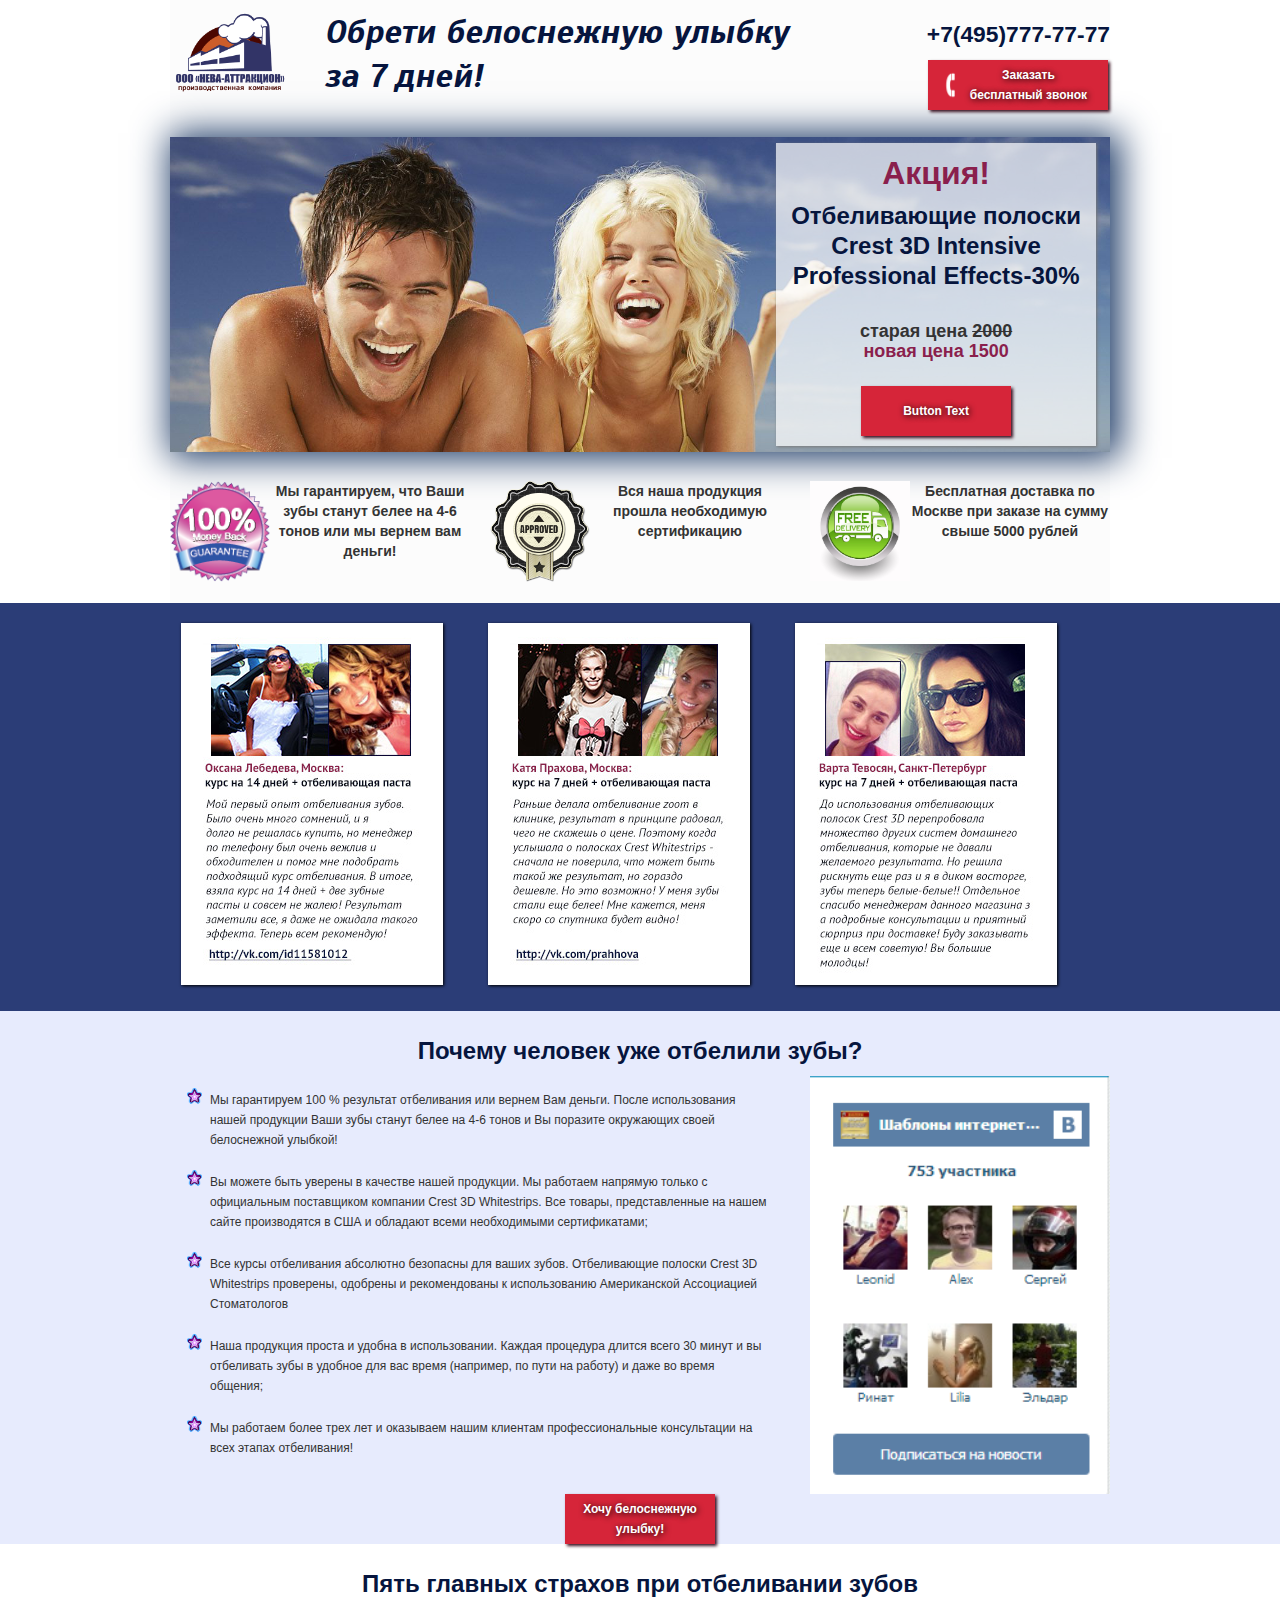
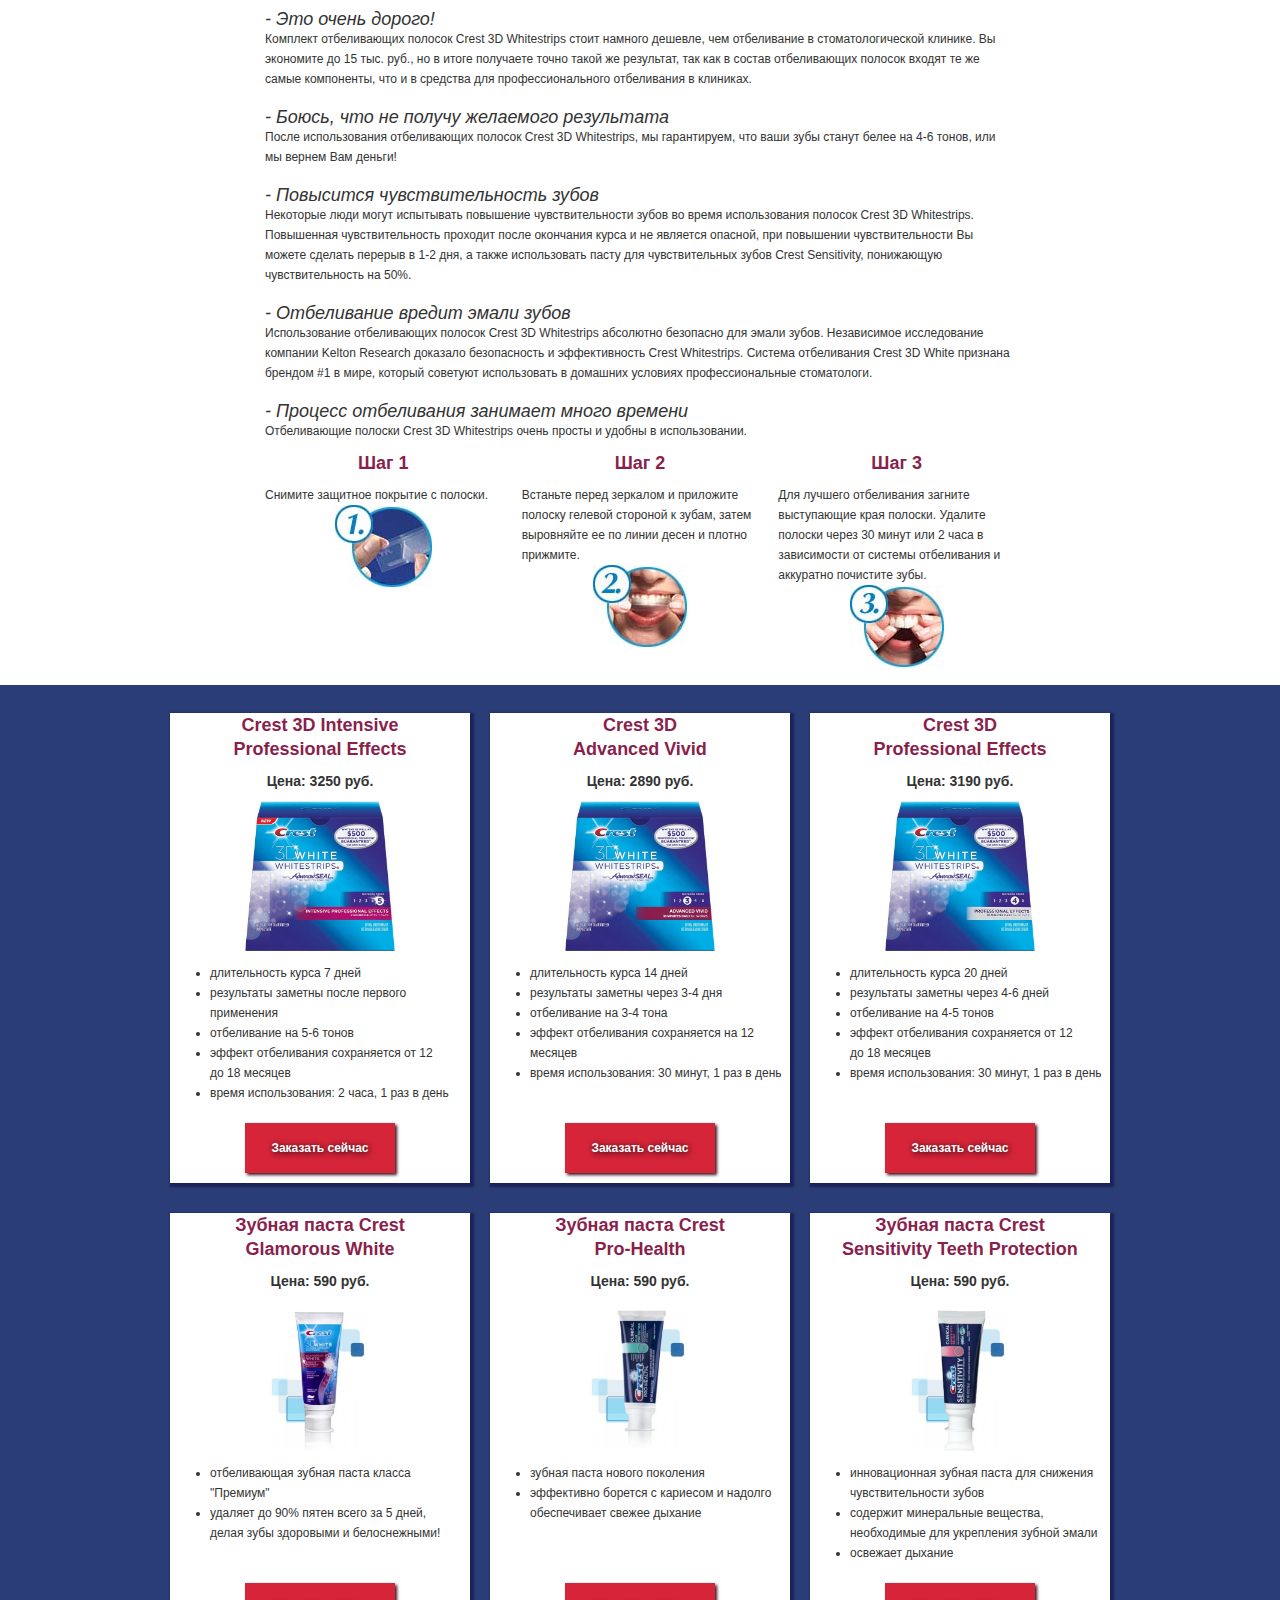
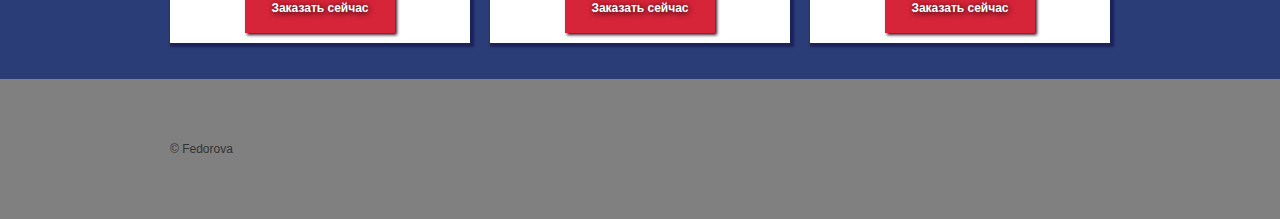
==== index-1.html @ b4003591 "Created variants" ====
<!DOCTYPE html>
<!-- This site was created in Webflow. http://www.webflow.com--><!-- Last Published: Mon Sep 09 2013 11:06:18 GMT+0000 (UTC) -->
<html data-wf-site="522b3b4f90df96a2040003b8">
	<head>
		<meta charset="utf-8">
		<title>WhiteStripes</title>
		<meta name="description" content="">
		<meta name="viewport" content="width=device-width, initial-scale=1.0">
		<link rel="stylesheet" type="text/css" href="css/normalize.css">
		<link rel="stylesheet" type="text/css" href="css/webflow.css">
		<link rel="stylesheet" type="text/css" href="css/whitestripes.webflow.css">
		<link rel="icon" type="image/x-icon" href="https://y7v4p6k4.ssl.hwcdn.net/placeholder/favicon.ico">
		<link rel="stylesheet" type="text/css" href="css/counter.css" />
				<link rel="stylesheet" type="text/css" href="css/variant1.css" />

		<link href='http://fonts.googleapis.com/css?family=Scada:400italic,700italic,400,700&subset=latin,cyrillic,latin-ext' rel='stylesheet' type='text/css'>

		<script type="text/javascript" src="js/jquery-1.10.2.js"></script>

		<script type="text/javascript" src="js/webflow.js"></script>
		<script type="text/javascript" src="js/flipcounter.js"></script>

	</head><body>
	<section>
		<div class="w-container content up">
			<header class="w-clearfix header">
				<img class="logo" src="images/logo.png" width="120" alt="logo.png">
				<div class="connection">
					<a class="phone-link" href="callto:84957777777">+7(495)777-77-77</a>
					
					<div class="phone-button button">
						<a href="#">
							<img src="images/buttons/phone.png" width="30" style="
							    display: inline; ">
								Заказать бесплатный звонок	
						</a>
					</div>
				</div>
				<h1 class="slogan"> Обрети белоснежную улыбку<br> за 7 дней!</h1>
			</header>
			<div class="w-clearfix presentation">
				<div class="action">
					<h2>Акция!</h2>
					<h3 class="action-head"> Отбеливающие полоски<br/> Crest 3D Intensive <br>Professional Effects<strong>-30%</strong></h3>
					<div class="actions">
						<div class="action-text">старая цена <span class="old-price">2000</span>
							<p class="new-price">новая цена 1500</p></div>
					</div>
					<div class="button">
						<a href="#">
							Button Text
						</a>
					</div>
				</div>
			</div>
			<div class="w-row bonuses">
				<div class="w-col w-col-4 w-clearfix">
					<img class="bonus-face" src="images/guarantee.png" width="100" alt="phone%20rebel.jpg">
					<div class="guarantee">Мы гарантируем, что Ваши зубы 
						станут белее на 4-6 тонов или
						мы вернем вам деньги!</div>
				</div>
				<div class="w-col w-col-4 w-clearfix">
					<img class="bonus-face" src="images/sertif.png" width="100" alt="sertif.png">
					<div class="guarantee">Вся наша продукция прошла необходимую сертификацию</div>
				</div>
				<div class="w-col w-col-4 w-clearfix">
					<img class="bonus-face" src="images/delivery1.png" width="100" alt="phone%20rebel.jpg">
					<div class="guarantee">Бесплатная доставка по Москве при заказе на сумму свыше 5000 рублей</div>
				</div>
			</div>
		</div>
	</section>
	<section class="feedfon">
		<div class="w-container content feedbackslide">
			<div class="w-hidden-small w-hidden-tiny feedback">
				<img class="feed-face" src="images/feedback/small/feedsample1.jpg" alt="client2.jpg">
			</div>
			<div class="feedback">
				<img class="feed-face" src="images/feedback/small/feedsample2.jpg" alt="client2.jpg">
			</div>
			<div class="w-hidden-small w-hidden-tiny feedback">
				<img class="feed-face" src="images/feedback/small/feedsample3.jpg" alt="client2.jpg">
			</div>
		</div>
	</section>
	<section class="why513">
		<div class="w-container content advantages-container">
			<div>
				<h3>Почему человек уже отбелили зубы?</h3>
				<div class="w-row">
					<div class="w-col w-col-8 w-clearfix">
						<div class="w-embed adv-list">
							<ul class="advantages">
								<li>Мы гарантируем 100 % результат отбеливания или вернем Вам деньги. После использования нашей продукции Ваши зубы станут белее на 4-6 тонов и Вы поразите окружающих своей белоснежной улыбкой!</li>
								<br>
								<li>Вы можете быть уверены в качестве нашей продукции. Мы работаем напрямую только с официальным поставщиком компании Crest 3D Whitestrips. Все товары, представленные на нашем сайте производятся в США и обладают всеми необходимыми сертификатами;</li>
								<br>
								<li>Все курсы отбеливания абсолютно безопасны для ваших зубов. Отбеливающие полоски Crest 3D Whitestrips проверены, одобрены и рекомендованы к использованию Американской Ассоциацией Стоматологов</li>
								<br>
								<li>Наша продукция проста и удобна в использовании. Каждая процедура длится всего 30 минут и вы отбеливать зубы в удобное для вас время (например, по пути на работу) и даже во время общения;</li>
								<br>
								<li>Мы работаем более трех лет и оказываем нашим клиентам профессиональные консультации на всех этапах отбеливания!</li>
								<br>
							</ul>
						</div>
					</div>
					<div class="w-col w-col-4 w-clearfix group">
						<img class="group" src="images/vkgroup.png" width="300" alt="vkgroup.png">
					</div>
				</div>
			</div>
			<div class="button">
				<a class="catalog-button" href="#">
					Хочу белоснежную улыбку!
				</a>
			</div>
		</div>
	</section>
	<section>
		<div class="w-container content fears w-clearfix">
			<h3>Пять главных страхов при отбеливании зубов</h3>
			<div class="problem">
				<div>- Это очень дорого!</div>
			</div>
			<div class="solution">
				<div>Комплект отбеливающих полосок Crest 3D Whitestrips стоит намного дешевле, чем отбеливание в стоматологической клинике. Вы экономите до 15 тыс. руб., но в итоге получаете точно такой же результат, так как в состав отбеливающих полосок входят те же самые компоненты, что и в средства для профессионального отбеливания в клиниках.</div>
			</div>
			<div class="problem">
				<div>- Боюсь, что не получу желаемого результата</div>
			</div>
			<div class="solution">
				<div>После использования отбеливающих полосок Crest 3D Whitestrips, мы гарантируем, что ваши зубы станут белее на 4-6 тонов, или мы вернем Вам деньги!</div>
			</div>
			<div class="problem">
				<div>- Повысится чувствительность зубов</div>
			</div>
			<div class="solution">
				<div>Некоторые люди могут испытывать повышение чувствительности зубов во время использования полосок Crest 3D Whitestrips. Повышенная чувствительность проходит после окончания курса и не является опасной, при повышении чувствительности Вы можете сделать перерыв в 1-2 дня, а также использовать пасту для чувствительных зубов Crest Sensitivity, понижающую чувствительность на 50%.</div>
			</div>
			<div class="problem">
				<div>- Отбеливание вредит эмали зубов</div>
			</div>
			<div class="solution">
				<div>Использование отбеливающих полосок Crest 3D Whitestrips абсолютно безопасно для эмали зубов. Независимое исследование компании Kelton Research доказало безопасность и эффективность Crest Whitestrips. Система отбеливания Crest 3D White признана брендом #1 в мире, который советуют использовать в домашних условиях профессиональные стоматологи.</div>
			</div>

			<div class="problem">
				<div>- Процесс отбеливания занимает много времени</div>
			</div>
			<div class="solution">
				<div>Отбеливающие полоски Crest 3D Whitestrips очень просты и удобны в использовании. 
					
					</div>

				<div class="w-row">
				<div class="w-col w-col-4 good">
					<h4>Шаг 1</h4>Снимите защитное покрытие с полоски.
					<img class="goods-face" src="images/3steps/1_over.jpg" alt="1step">
				</div>
				<div class="w-col w-col-4 good">
					<h4>Шаг 2</h4>Встаньте перед зеркалом и приложите полоску гелевой стороной к зубам, затем выровняйте ее по линии десен и плотно прижмите.
					<img class="goods-face" src="images/3steps/2_over.jpg" alt="2.jpg">
				</div>
				<div class="w-col w-col-4 good">
					<h4>Шаг 3</h4>Для лучшего отбеливания загните выступающие края полоски. Удалите полоски через 30 минут или 2 часа в зависимости от системы отбеливания и аккуратно почистите зубы.
					<img class="goods-face" src="images/3steps/3_over.jpg" alt="7FJ2EWwny6s.jpg">
				</div>
			</div>

			</div>
		</div>
	</section>
	<section class="allgoods">
		<div class="w-container content goods-container">
		<div class="goods">
			<div class="w-row">
				<div class="w-col w-col-4 good">
					<div class="card">
						<h4>Crest 3D Intensive</br>
						Professional Effects</h4>
						<h5>Цена: 3250 руб.</h5>
						<img class="goods-face" src="images/7FJ2EWwny6s.jpg" height="150" alt="3.jpg">
						<div class="w-embed">
							<ul>
								<li>длительность курса 7 дней</li>
								<li>результаты заметны после первого применения</li>
								<li>отбеливание на 5-6 тонов</li>
								<li>эффект отбеливания сохраняется от 12<br/>
								 до 18 месяцев</li>
								<li>время использования: 2 часа, 1 раз в день</li>
							</ul>
						</div>
						<div class="button">
							<a href="#">
								Заказать сейчас
							</a>
						</div>
					</div>
				</div>
				<div class="w-col w-col-4 good">
					<div class="card">
						<h4>Crest 3D</br>
						 Advanced Vivid</h4>
						<h5>Цена: 2890 руб.</h5>
						<img class="goods-face" src="images/3.jpg" height="150" alt="2.jpg">
						<div class="w-embed">
							<ul>
								<li>длительность курса 14 дней</li>
								<li>результаты заметны через 3-4 дня</li>
								<li>отбеливание на 3-4 тона</li>
								<li>эффект отбеливания сохраняется на 12 месяцев</li>
								<li>время использования: 30 минут, 1 раз в день</li>
							</ul>
						</div>
						<div class="button">
							<a href="#">
								Заказать сейчас
							</a>
						</div>
					</div>
				</div>
				<div class="w-col w-col-4 good">
					<div class="card">
						<h4>Crest 3D</br> 
						Professional Effects</h4>
						<h5>Цена: 3190 руб.</h5>
						<img class="goods-face" src="images/2.jpg" height="150" alt="7FJ2EWwny6s.jpg">
						<div class="w-embed">
							<ul>
								<li>длительность курса 20 дней</li>
								<li>результаты заметны через 4-6 дней</li>
								<li>отбеливание на 4-5 тонов</li>
								<li>эффект отбеливания сохраняется от 12<br/>
								 до 18 месяцев</li>
								<li>время использования: 30 минут, 1 раз в день</li>
							</ul>
						</div>
						<div class="button">
							<a  href="#">
								Заказать сейчас

							</a>
						</div>
					</div>
				</div>
			</div>
		</div>
		<div class="goods2">
			<div class="w-row">
				<div class="w-col w-col-4 good">
						<div class="card">
						<h4>Зубная паста Crest</br> 
						Glamorous White</h4>
						<h5>Цена: 590 руб.</h5>
						<img class="goods-face" src="images/6.jpg" height="150" alt="6.jpg">
							<div class="w-embed">
								<ul>
									<li>отбеливающая зубная паста класса "Премиум"</li>
									<li>удаляет до 90% пятен всего за 5 дней,<br/>
									 делая зубы здоровыми и белоснежными!</li>
								</ul>
							</div>
						<div class="button">
							<a  href="#">
						 		Заказать сейчас
						 	</a>
						 </div>
					</div>
				</div>

				<div class="w-col w-col-4 good">
					<div class="card">
						<h4>Зубная паста Crest</br> 
						Pro-Health</h4>
						<h5>Цена: 590 руб.</h5>
						<img class="goods-face" src="images/5.jpg" height="150" alt="5.jpg">
						<div class="w-embed">
							<ul>
								<li>зубная паста нового поколения</li>
								<li>эффективно борется с кариесом и надолго обеспечивает свежее дыхание</li>
							</ul>
						</div>
						<div class="button">
							<a href="#">
								Заказать сейчас
							</a>
						</div>
					</div>
				</div>

				<div class="w-col w-col-4 good">
					<div class="card">
						<h4>Зубная паста Crest</br> 
						Sensitivity Teeth Protection</h4>
						<h5>Цена: 590 руб.</h5>
						<img class="goods-face" src="images/4.jpg" height="150" alt="4.jpg">
						<div class="w-embed">
							<ul>
								<li>инновационная зубная паста для снижения чувствительности зубов</li>
								<li>содержит минеральные вещества, необходимые для укрепления зубной эмали</li>
								<li>освежает дыхание</li>
							</ul>
						</div>
						<div class="button">
							<a  href="#">
								Заказать сейчас
							</a>
						</div>
					</div>
				</div>
			</div>
		</div>
		</div>
	</section>

	<footer class="footer">
		<div class="w-container">
			© Fedorova	
		</div>
		
	</footer>
	<script type="text/javascript">
	//<![CDATA[

	//]]>
	</script>
</body>
</html>
---- css/webflow.css ----
* {
    -moz-box-sizing: border-box;
    box-sizing: border-box;
}
body { margin: 0 }
img {
    max-width: 100%;
    vertical-align: middle;
    display: inline-block;
}
.w-block { display: block }
.w-inline-block { display: inline-block }
.w-clearfix:before,
.w-clearfix:after {
    display: table;
    content: '';
    line-height: 0;
}
.w-clearfix:after { clear: both }
.w-hidden { display: none }
.w-video {
    width: 100%;
    position: relative;
    padding: 0;
}
.w-video iframe,
.w-video object,
.w-video embed {
    position: absolute;
    top: 0;
    left: 0;
    width: 100%;
    height: 100%;
}
h1,
h2,
h3,
h4,
h5,
h6 { margin: 0 }
p { margin: 0 }
blockquote { margin: 0 }
fieldset {
    padding: 0;
    margin: 0;
    border: 0;
}
label {
    display: block;
    margin-bottom: 5px;
    font-weight: bold;
}
button,
html input[type="button"],
input[type="reset"],
input[type="submit"] {
    cursor: pointer;
    -webkit-appearance: button;
}
.w-form { margin: 0 0 15px }
.w-form-done {
    display: none;
    padding: 10px;
    background-color: #dbffd1;
}
.w-form-done-show { display: block }
.w-form-fail {
    display: none;
    margin-top: 10px;
    padding: 10px;
    background-color: #ffdede;
}
.w-form-fail-show { display: block }
.w-input {
    display: block;
    width: 100%;
    height: 38px;
    padding: 8px 12px;
    margin-bottom: 10px;
    font-size: 14px;
    line-height: 1.428571429;
    color: #555555;
    vertical-align: middle;
    background-color: #ffffff;
    border: 1px solid #cccccc;
    box-shadow: inset 0 1px 1px rgba(0,0,0,0.075);
}
.w-input:-moz-placeholder { color: #999 }
.w-input::-moz-placeholder { color: #999 }
.w-input:-ms-input-placeholder { color: #999 }
.w-input::-webkit-input-placeholder { color: #999 }
.w-input:focus {
    border-color: rgba(82,168,236,0.8);
    outline: 0;
    box-shadow: inset 0 1px 1px rgba(0,0,0,0.075),0 0 8px rgba(82,168,236,0.6);
}
.w-input[disabled],
.w-input[readonly],
fieldset[disabled] .w-input {
    cursor: not-allowed;
    background-color: #eeeeee;
}
textarea.w-input { height: auto }
.w-button {
    display: inline-block;
    padding: 12px;
    background-color: black;
    color: white;
    border: 0;
    line-height: inherit;
}
.w-container {
    margin-left: auto;
    margin-right: auto;
    max-width: 940px;
}
.w-container:before,
.w-container:after {
    display: table;
    content: '';
    line-height: 0;
}
.w-container:after { clear: both }
.w-container .w-row {
    margin-left: -10px;
    margin-right: -10px;
}
.w-row:before,
.w-row:after {
    display: table;
    content: '';
    line-height: 0;
}
.w-row:after { clear: both }
.w-row .w-row {
    margin-left: 0;
    margin-right: 0;
}
.w-col {
    position: relative;
    float: left;
    width: 100%;
    min-height: 1px;
    padding-left: 10px;
    padding-right: 10px;
}
.w-col .w-col {
    padding-left: 0;
    padding-right: 0;
}
.w-col-1 { width: 8.333333333333332% }
.w-col-2 { width: 16.666666666666664% }
.w-col-3 { width: 25% }
.w-col-4 { width: 33.33333333333333% }
.w-col-5 { width: 41.66666666666667% }
.w-col-6 { width: 50% }
.w-col-7 { width: 58.333333333333336% }
.w-col-8 { width: 66.66666666666666% }
.w-col-9 { width: 75% }
.w-col-10 { width: 83.33333333333334% }
.w-col-11 { width: 91.66666666666666% }
.w-col-12 { width: 100% }
.w-col-push-1 { left: 8.333333333333332% }
.w-col-push-2 { left: 16.666666666666664% }
.w-col-push-3 { left: 25% }
.w-col-push-4 { left: 33.33333333333333% }
.w-col-push-5 { left: 41.66666666666667% }
.w-col-push-6 { left: 50% }
.w-col-push-7 { left: 58.333333333333336% }
.w-col-push-8 { left: 66.66666666666666% }
.w-col-push-9 { left: 75% }
.w-col-push-10 { left: 83.33333333333334% }
.w-col-push-11 { left: 91.66666666666666% }
.w-col-pull-1 { right: 8.333333333333332% }
.w-col-pull-2 { right: 16.666666666666664% }
.w-col-pull-3 { right: 25% }
.w-col-pull-4 { right: 33.33333333333333% }
.w-col-pull-5 { right: 41.66666666666667% }
.w-col-pull-6 { right: 50% }
.w-col-pull-7 { right: 58.333333333333336% }
.w-col-pull-8 { right: 66.66666666666666% }
.w-col-pull-9 { right: 75% }
.w-col-pull-10 { right: 83.33333333333334% }
.w-col-pull-11 { right: 91.66666666666666% }
.w-col-offset-1 { margin-left: 8.333333333333332% }
.w-col-offset-2 { margin-left: 16.666666666666664% }
.w-col-offset-3 { margin-left: 25% }
.w-col-offset-4 { margin-left: 33.33333333333333% }
.w-col-offset-5 { margin-left: 41.66666666666667% }
.w-col-offset-6 { margin-left: 50% }
.w-col-offset-7 { margin-left: 58.333333333333336% }
.w-col-offset-8 { margin-left: 66.66666666666666% }
.w-col-offset-9 { margin-left: 75% }
.w-col-offset-10 { margin-left: 83.33333333333334% }
.w-col-offset-11 { margin-left: 91.66666666666666% }
.w-hidden-main { display: none !important }
@media screen and (max-width:991px) { 
	.w-container { max-width: 728px }
	.w-hidden-main { display: inherit !important }
	.w-hidden-medium { display: none !important }
	.w-col-medium-1 { width: 8.333333333333332% }
	.w-col-medium-2 { width: 16.666666666666664% }
	.w-col-medium-3 { width: 25% }
	.w-col-medium-4 { width: 33.33333333333333% }
	.w-col-medium-5 { width: 41.66666666666667% }
	.w-col-medium-6 { width: 50% }
	.w-col-medium-7 { width: 58.333333333333336% }
	.w-col-medium-8 { width: 66.66666666666666% }
	.w-col-medium-9 { width: 75% }
	.w-col-medium-10 { width: 83.33333333333334% }
	.w-col-medium-11 { width: 91.66666666666666% }
	.w-col-medium-12 { width: 100% }
	.w-col-medium-push-1 { left: 8.333333333333332% }
	.w-col-medium-push-2 { left: 16.666666666666664% }
	.w-col-medium-push-3 { left: 25% }
	.w-col-medium-push-4 { left: 33.33333333333333% }
	.w-col-medium-push-5 { left: 41.66666666666667% }
	.w-col-medium-push-6 { left: 50% }
	.w-col-medium-push-7 { left: 58.333333333333336% }
	.w-col-medium-push-8 { left: 66.66666666666666% }
	.w-col-medium-push-9 { left: 75% }
	.w-col-medium-push-10 { left: 83.33333333333334% }
	.w-col-medium-push-11 { left: 91.66666666666666% }
	.w-col-medium-pull-1 { right: 8.333333333333332% }
	.w-col-medium-pull-2 { right: 16.666666666666664% }
	.w-col-medium-pull-3 { right: 25% }
	.w-col-medium-pull-4 { right: 33.33333333333333% }
	.w-col-medium-pull-5 { right: 41.66666666666667% }
	.w-col-medium-pull-6 { right: 50% }
	.w-col-medium-pull-7 { right: 58.333333333333336% }
	.w-col-medium-pull-8 { right: 66.66666666666666% }
	.w-col-medium-pull-9 { right: 75% }
	.w-col-medium-pull-10 { right: 83.33333333333334% }
	.w-col-medium-pull-11 { right: 91.66666666666666% }
	.w-col-medium-offset-1 { margin-left: 8.333333333333332% }
	.w-col-medium-offset-2 { margin-left: 16.666666666666664% }
	.w-col-medium-offset-3 { margin-left: 25% }
	.w-col-medium-offset-4 { margin-left: 33.33333333333333% }
	.w-col-medium-offset-5 { margin-left: 41.66666666666667% }
	.w-col-medium-offset-6 { margin-left: 50% }
	.w-col-medium-offset-7 { margin-left: 58.333333333333336% }
	.w-col-medium-offset-8 { margin-left: 66.66666666666666% }
	.w-col-medium-offset-9 { margin-left: 75% }
	.w-col-medium-offset-10 { margin-left: 83.33333333333334% }
	.w-col-medium-offset-11 { margin-left: 91.66666666666666% }
}
@media screen and (max-width:767px) { 
	.w-hidden-main { display: inherit !important }
	.w-hidden-medium { display: inherit !important }
	.w-hidden-small { display: none !important }
	.w-row,
	.w-container .w-row {
	    margin-left: 0;
	    margin-right: 0;
	}
	.w-col {
	    width: 100%;
	    left: auto;
	    right: auto;
	}
	.w-col-small-3 { width: 25% }
	.w-col-small-4 { width: 33.33333333333333% }
	.w-col-small-6 { width: 50% }
	.w-col-small-push-1 { left: 8.333333333333332% }
	.w-col-small-push-2 { left: 16.666666666666664% }
	.w-col-small-push-3 { left: 25% }
	.w-col-small-push-4 { left: 33.33333333333333% }
	.w-col-small-push-5 { left: 41.66666666666667% }
	.w-col-small-push-6 { left: 50% }
	.w-col-small-push-7 { left: 58.333333333333336% }
	.w-col-small-push-8 { left: 66.66666666666666% }
	.w-col-small-push-9 { left: 75% }
	.w-col-small-push-10 { left: 83.33333333333334% }
	.w-col-small-push-11 { left: 91.66666666666666% }
	.w-col-small-pull-1 { right: 8.333333333333332% }
	.w-col-small-pull-2 { right: 16.666666666666664% }
	.w-col-small-pull-3 { right: 25% }
	.w-col-small-pull-4 { right: 33.33333333333333% }
	.w-col-small-pull-5 { right: 41.66666666666667% }
	.w-col-small-pull-6 { right: 50% }
	.w-col-small-pull-7 { right: 58.333333333333336% }
	.w-col-small-pull-8 { right: 66.66666666666666% }
	.w-col-small-pull-9 { right: 75% }
	.w-col-small-pull-10 { right: 83.33333333333334% }
	.w-col-small-pull-11 { right: 91.66666666666666% }
	.w-col-small-offset-1 { margin-left: 8.333333333333332% }
	.w-col-small-offset-2 { margin-left: 16.666666666666664% }
	.w-col-small-offset-3 { margin-left: 25% }
	.w-col-small-offset-4 { margin-left: 33.33333333333333% }
	.w-col-small-offset-5 { margin-left: 41.66666666666667% }
	.w-col-small-offset-6 { margin-left: 50% }
	.w-col-small-offset-7 { margin-left: 58.333333333333336% }
	.w-col-small-offset-8 { margin-left: 66.66666666666666% }
	.w-col-small-offset-9 { margin-left: 75% }
	.w-col-small-offset-10 { margin-left: 83.33333333333334% }
	.w-col-small-offset-11 { margin-left: 91.66666666666666% }
}
@media screen and (max-width:479px) { 
	.w-container { max-width: none }
	.w-hidden-main { display: inherit !important }
	.w-hidden-medium { display: inherit !important }
	.w-hidden-small { display: inherit !important }
	.w-hidden-tiny { display: none !important }
	.w-col { width: 100% }
	.w-col-tiny-3 { width: 25% }
	.w-col-tiny-4 { width: 33.33333333333333% }
	.w-col-tiny-6 { width: 50% }
	.w-col-tiny-push-1 { left: 8.333333333333332% }
	.w-col-tiny-push-2 { left: 16.666666666666664% }
	.w-col-tiny-push-3 { left: 25% }
	.w-col-tiny-push-4 { left: 33.33333333333333% }
	.w-col-tiny-push-5 { left: 41.66666666666667% }
	.w-col-tiny-push-6 { left: 50% }
	.w-col-tiny-push-7 { left: 58.333333333333336% }
	.w-col-tiny-push-8 { left: 66.66666666666666% }
	.w-col-tiny-push-9 { left: 75% }
	.w-col-tiny-push-10 { left: 83.33333333333334% }
	.w-col-tiny-push-11 { left: 91.66666666666666% }
	.w-col-tiny-pull-1 { right: 8.333333333333332% }
	.w-col-tiny-pull-2 { right: 16.666666666666664% }
	.w-col-tiny-pull-3 { right: 25% }
	.w-col-tiny-pull-4 { right: 33.33333333333333% }
	.w-col-tiny-pull-5 { right: 41.66666666666667% }
	.w-col-tiny-pull-6 { right: 50% }
	.w-col-tiny-pull-7 { right: 58.333333333333336% }
	.w-col-tiny-pull-8 { right: 66.66666666666666% }
	.w-col-tiny-pull-9 { right: 75% }
	.w-col-tiny-pull-10 { right: 83.33333333333334% }
	.w-col-tiny-pull-11 { right: 91.66666666666666% }
	.w-col-tiny-offset-1 { margin-left: 8.333333333333332% }
	.w-col-tiny-offset-2 { margin-left: 16.666666666666664% }
	.w-col-tiny-offset-3 { margin-left: 25% }
	.w-col-tiny-offset-4 { margin-left: 33.33333333333333% }
	.w-col-tiny-offset-5 { margin-left: 41.66666666666667% }
	.w-col-tiny-offset-6 { margin-left: 50% }
	.w-col-tiny-offset-7 { margin-left: 58.333333333333336% }
	.w-col-tiny-offset-8 { margin-left: 66.66666666666666% }
	.w-col-tiny-offset-9 { margin-left: 75% }
	.w-col-tiny-offset-10 { margin-left: 83.33333333333334% }
	.w-col-tiny-offset-11 { margin-left: 91.66666666666666% }
}
---- css/whitestripes.webflow.css ----
body {
	font-family:'Helvetica Neue', Helvetica, Arial, sans-serif;
	color: #333;
	font-size: 12px;
	line-height: 20px;
}
h1 {
	margin: 10px 0px;
	float: none;
	font-family: Georgia, serif;
	font-size: 38px;
	line-height: 44px;
	font-weight: 700;
}
h2 {
	margin: 10px 0px;
	color: #8a1f4d;
	font-size: 32px;
	line-height: 36px;
	font-weight: 700;
}
h3 {
	margin: 25px 0px 10px;
	color: #06153e;
	font-size: 24px;
	line-height: 30px;
	font-weight: 700;
	text-align: center;
}
h4 {
	display: block;
	margin: 10px auto;
	font-size: 18px;
	line-height: 24px;
	font-weight: 700;
	color: #8a1f4d;
	text-align: center;
}
h5 {
	margin: 10px 0px;
	font-size: 14px;
	line-height: 20px;
	font-weight: 700;
	text-align: center;
}
h6 {
	margin: 10px 0px;
	font-size: 12px;
	line-height: 18px;
	font-weight: 700;
}
p {
	margin-bottom: 5px;
	text-decoration: none;
}

.button {
	position: static;
	vertical-align: middle;
	display: block;

	width: 150px;
	height: 50px;
	margin-right: auto;
	margin-left: auto;
	float: none;
	clear: none;
	border-radius: 0px;
	background-color: #d62539;
	box-shadow: rgba(46, 3, 20, 0.95) 2px 2px 3px 0px;
}

.button a {
	vertical-align: middle;
	display: table-cell;
	color: white;
	font-weight: 700;
	text-align: center;
	letter-spacing: 0px;
	text-decoration: none;
	text-shadow: black 1px 1px 6px;
	width: 150px;
	height: 50px;
	padding: 4px 15px;

}

.button.catalog-button {
	box-shadow: #290000 2px 2px 3px 0px;
	text-shadow: black 1px 1px 6px;
}
.header {
	margin-bottom: 27px;
}

.logo {
	float: left;
}
.slogan {
	display: block;
	overflow: hidden;
	margin-right: 1px;
	margin-left: 38px;
	padding-right: 35px;
	padding-left: 35px;
	background-image: none;
	font-family: 'Scada', 'Helvetica Neue', Helvetica, Arial, sans-serif;
	color: #06153e;
	font-size: 34px;
	font-style: italic;
	text-transform: none;
}
.presentation {
	width: auto;
	height: 315px;
	background-image: url(../images/sl2.jpg);
	background-size: 960px;
	background-repeat: no-repeat no-repeat;
	box-shadow: #183663 5px 1px 35px 5px;
}
.action {
	position: static;
	margin: 6px 14px -1px 0px;
	padding: 2px 15px 10px;
	float: right;
	background-color: rgba(255, 255, 255, 0.70);
	box-shadow: #787878 1px 1px 3px 0px;
	text-align: center;
}
.actions {
	position: static;
	display: block;
}


.vk {
	float: left;
}
.vkgroup {
	float: none;
}
.group {
	display: block;
	margin-right: auto;
	margin-left: auto;
	float: right;
}
.bonus-face {
	float: left;
}
.adv-list {
	padding-right: 20px;
	float: left;
}

.action-head {
	margin-top: 1px;
	color: #06153d;
}
@media (max-width: 991px) {
	.button.catalog-button {
		box-shadow: #290000 1px 1px 3px 0px;
		font-weight: 700;
		text-shadow: black 1px 1px 6px;
	}
	.group {
		box-shadow: none;
	}
}
@media (max-width: 767px) {
	.presentation {
		background-image: url(../images/facehead.png);
		background-position: 11% 109px;
	}
	.group {
		text-align: left;
	}
}
@media (max-width: 479px) {
}



/** header */
	.phone-link {
		text-decoration: none;
		font-size: 1.9em;
		color: #06153e;
		font-weight: bold;

	}

	.connection {
		float: right;
		margin-top: 2em;
	}

	.phone-button {
		width: 180px;
		margin-top: 1em;
	}

	.phone-button a {
		width: 170px;
		padding: 4px 9px;
	}

	.phone-button a img {
		display: inline-block;
		float: left;
		margin-top: 5px;
	}

/** presentation */
	.up {
		background-color: #fcfcfc;
		box-shadow: white 0px 0px 6px 0px;
	}

/** action */
	.action-text {
		padding-top: 20px;
		padding-bottom: 20px;
		font-size: 18px;
		font-weight: 700;
	}

	.new-price {
		color: #8a1f4d;
	}

	.old-price {
		text-decoration: line-through;
	}
/** Fears and conscious */
	.fears {
		max-width: 750px;
		margin: 0 auto;
	}

	.problem {
		font-size: 1.5em;
		font-style: italic;
	}
	.solution {
		margin-bottom: 1.5em;
	}

	

/** bonuses */
	.bonuses {
		margin-top: 14px;
		margin-bottom: 21px;
		margin-top: 29px;
	}
	.guarantee {
		float: none;
		font-size: 14px;
		font-weight: 700;
		text-align: center;
	}

/** advantages */
	.advantages {
		list-style: url("../images/starlist.png");

	}

	.why513 {
		background-color: rgb(231, 235, 253);
	}


/*  feedbacks*/
	.feedback {
		position: static;
		display: inline-block;
		overflow: visible;
		width: auto;
		margin-right: 42px;
		margin-left: 0px;
		padding: 6px;
		float: none;
		clear: none;
		border: 0px solid rgba(46, 31, 18, 0.88);
		background-color: white;
		box-shadow: black 1px 1px 3px 0px;
		text-align: left;
	}
	.feedback.cenetr-feedback {
		width: auto;
	}
	.feedbackslide {
		display: block;
		margin-right: auto;
		margin-left: auto;
		clear: none;
		direction: ltr;
		text-align: center;
		text-indent: 0px;
	}

	.feedfon {
	
		background-color: #2B3D77;
		padding-bottom: 20px;
		padding-top: 20px;
	}

	.feed-text {
		font-style: italic;
	}
	.feed-face {
		display: block;
		margin-right: auto;
		margin-left: auto;
	}
	.feed-vk {
		color: #06153e;
	}
/* catalog */

	.good {
		position: static;
	}
	.goods-face {
		display: block;
		margin-right: auto;
		margin-left: auto;
		float: none;
		text-align: left;
	}

	.allgoods {
		background-color: #2B3D77;
		padding-top: 1.5em;
		padding-bottom: 3em;
	}

	.card {
		position: relative;
		background-color: white;
		box-shadow: rgba(18, 20, 71, 0.63) 2px 2px 2px 2px;
	}

	.card .button {
		position: absolute;
		bottom: 10px;
		left: 50%;
		margin-left: -75px;
	}

	.goods .card {
		height: 470px;
	}

	.goods2 {
		margin-top: 20px;
	}

	.goods2 .card {
		height: 430px;
	}

/* footer */
	.footer {
		padding-top: 5em;
		padding-bottom: 5em;
		background-color: gray;
	}
---- css/counter.css ----
/*

Styling the counter itself.
Set image paths accordingly.

THIS YOU NEED TO KEEP.

*/

ul.cd { 
	float:left;
	list-style-type:none;
	margin:0;
	padding:0
}
li.t { 
	background: url(../images/counter/digits-top.min.png) 0 0 no-repeat; 
	width:17px;
	height:13px
}
li.b { 
	background: url(../images/counter/digits-bottom.min.png) 0 0 no-repeat;
	width:17px;
	height:21px
}
li.s { 
	background: url(../images/counter/comma.min.png) 2px 75px no-repeat;
	width:4px;
	height:33px
}
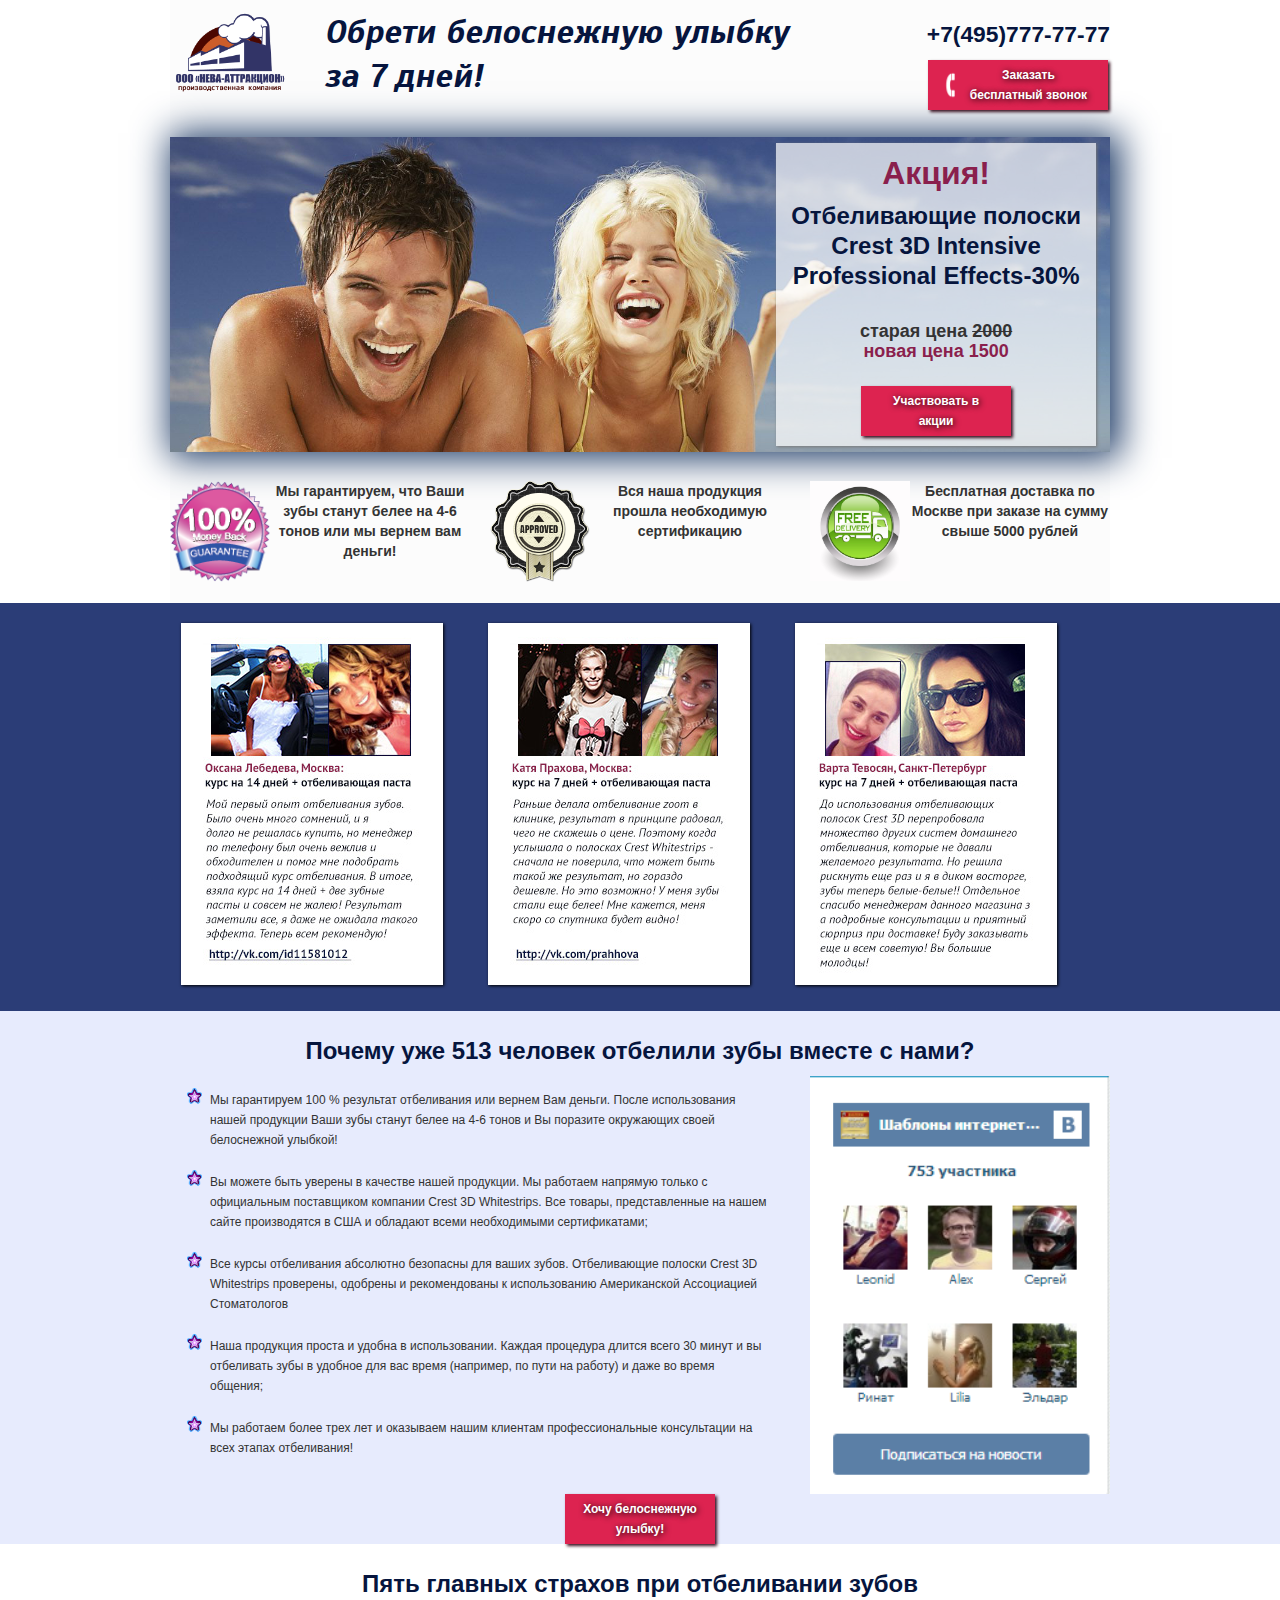
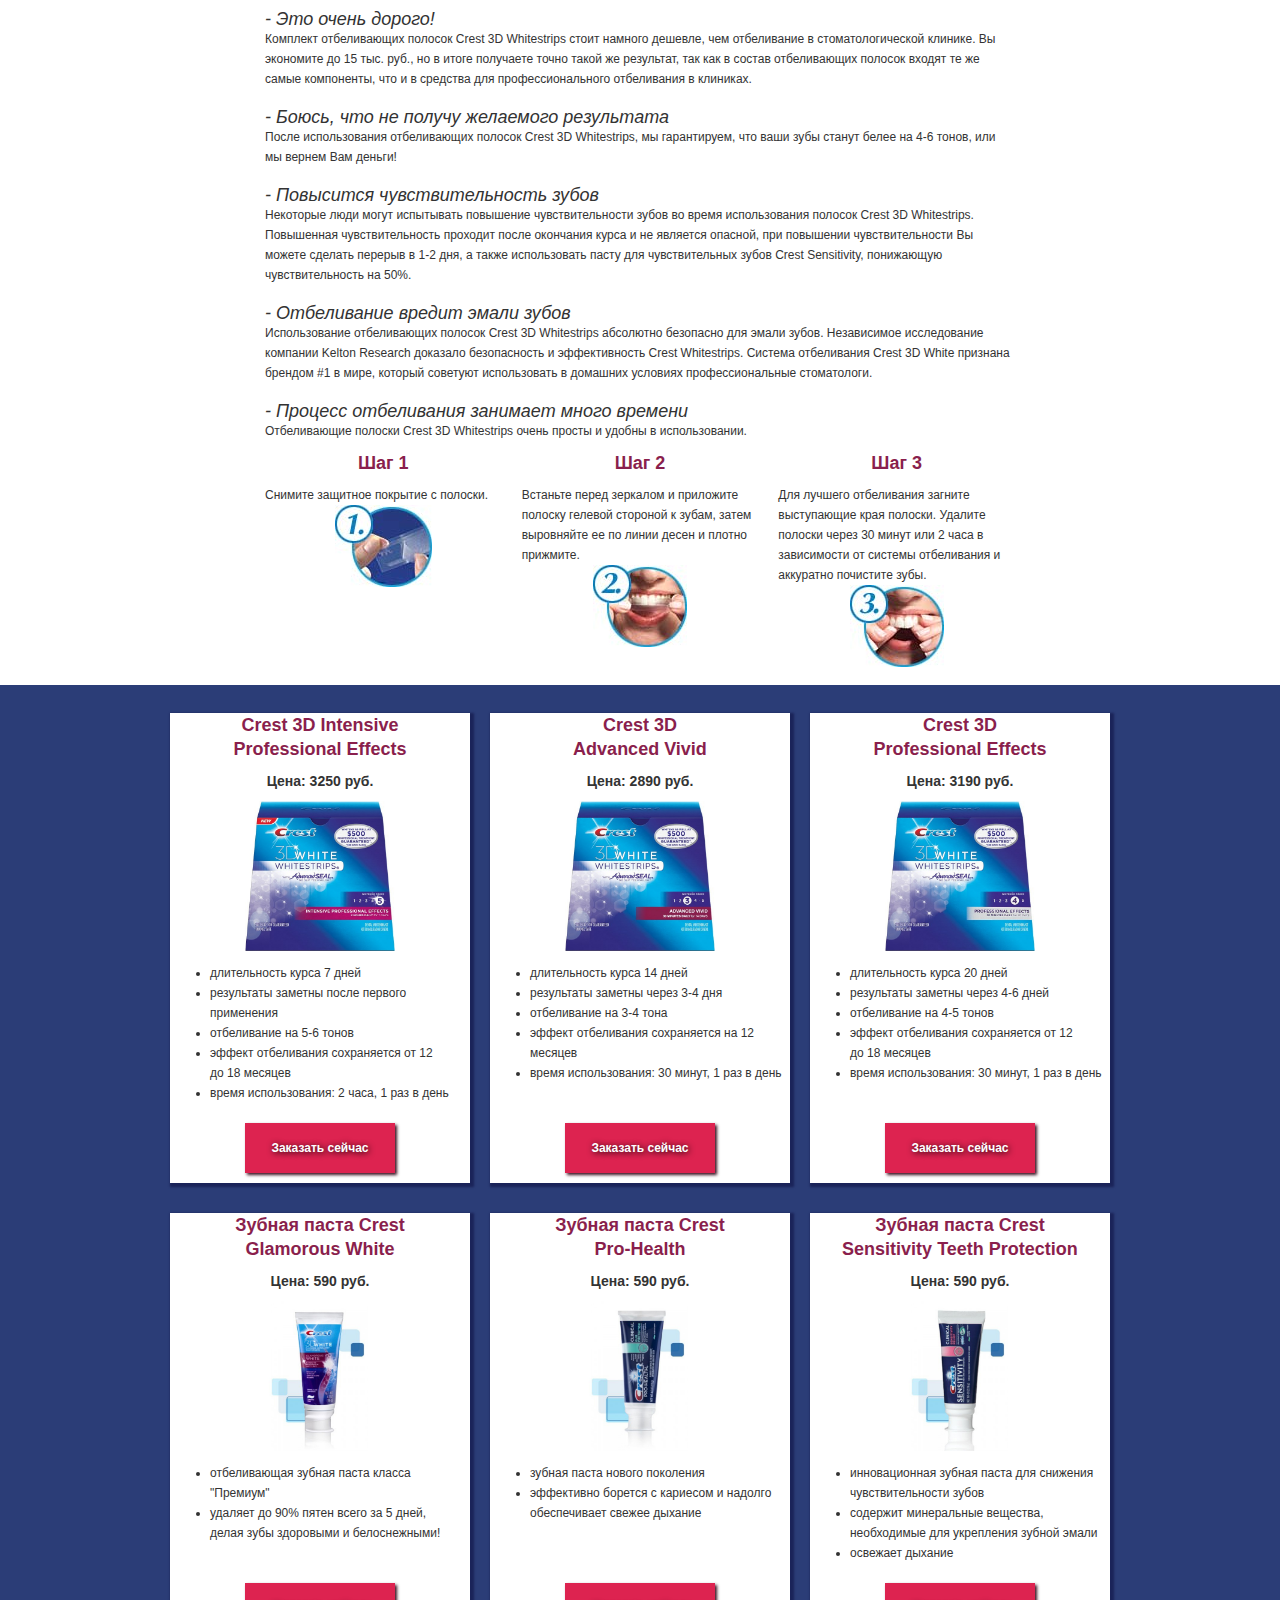
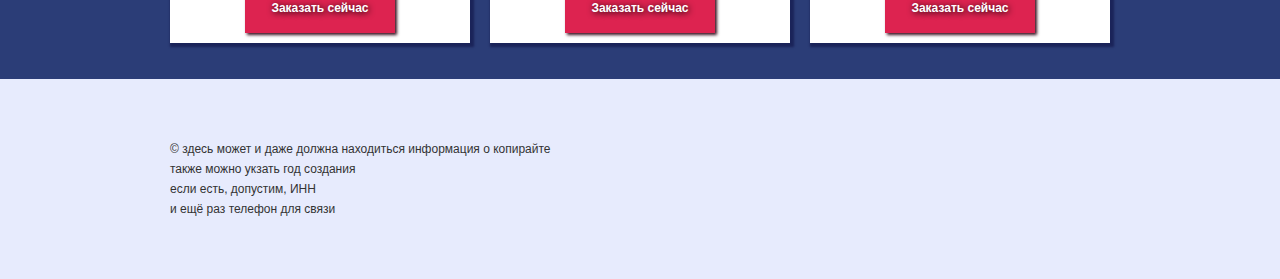
==== commit 00eb5b36: "Variants + fonts" ====
--- a/index-1.html
+++ b/index-1.html
@@ -48,7 +48,7 @@
 					</div>
 					<div class="button">
 						<a href="#">
-							Button Text
+							Участвовать в акции
 						</a>
 					</div>
 				</div>
@@ -87,7 +87,7 @@
 	<section class="why513">
 		<div class="w-container content advantages-container">
 			<div>
-				<h3>Почему человек уже отбелили зубы?</h3>
+				<h3>Почему уже 513 человек отбелили зубы вместе с нами?</h3>
 				<div class="w-row">
 					<div class="w-col w-col-8 w-clearfix">
 						<div class="w-embed adv-list">
@@ -316,7 +316,10 @@
 
 	<footer class="footer">
 		<div class="w-container">
-			© Fedorova	
+			© здесь может и даже должна находиться информация о копирайте<br/>
+			также можно укзать год создания<br/>
+			если есть, допустим, ИНН<br/>
+			и ещё раз телефон для связи<br/>
 		</div>
 		
 	</footer>
--- a/css/whitestripes.webflow.css
+++ b/css/whitestripes.webflow.css
@@ -351,6 +351,13 @@
 		margin-left: -75px;
 	}
 
+	.card .button img {
+		float: left;
+		margin-top: 5px;
+		margin-left: 10px;
+		margin-right: 0px;
+	}
+
 	.goods .card {
 		height: 470px;
 	}
@@ -367,5 +374,5 @@
 	.footer {
 		padding-top: 5em;
 		padding-bottom: 5em;
-		background-color: gray;
-	}
+		background-color: rgb(231, 235, 253);
+	}
--- a/css/variant1.css
+++ b/css/variant1.css
@@ -0,0 +1,4 @@
+
+.button {
+	background-color: #dd2350;
+}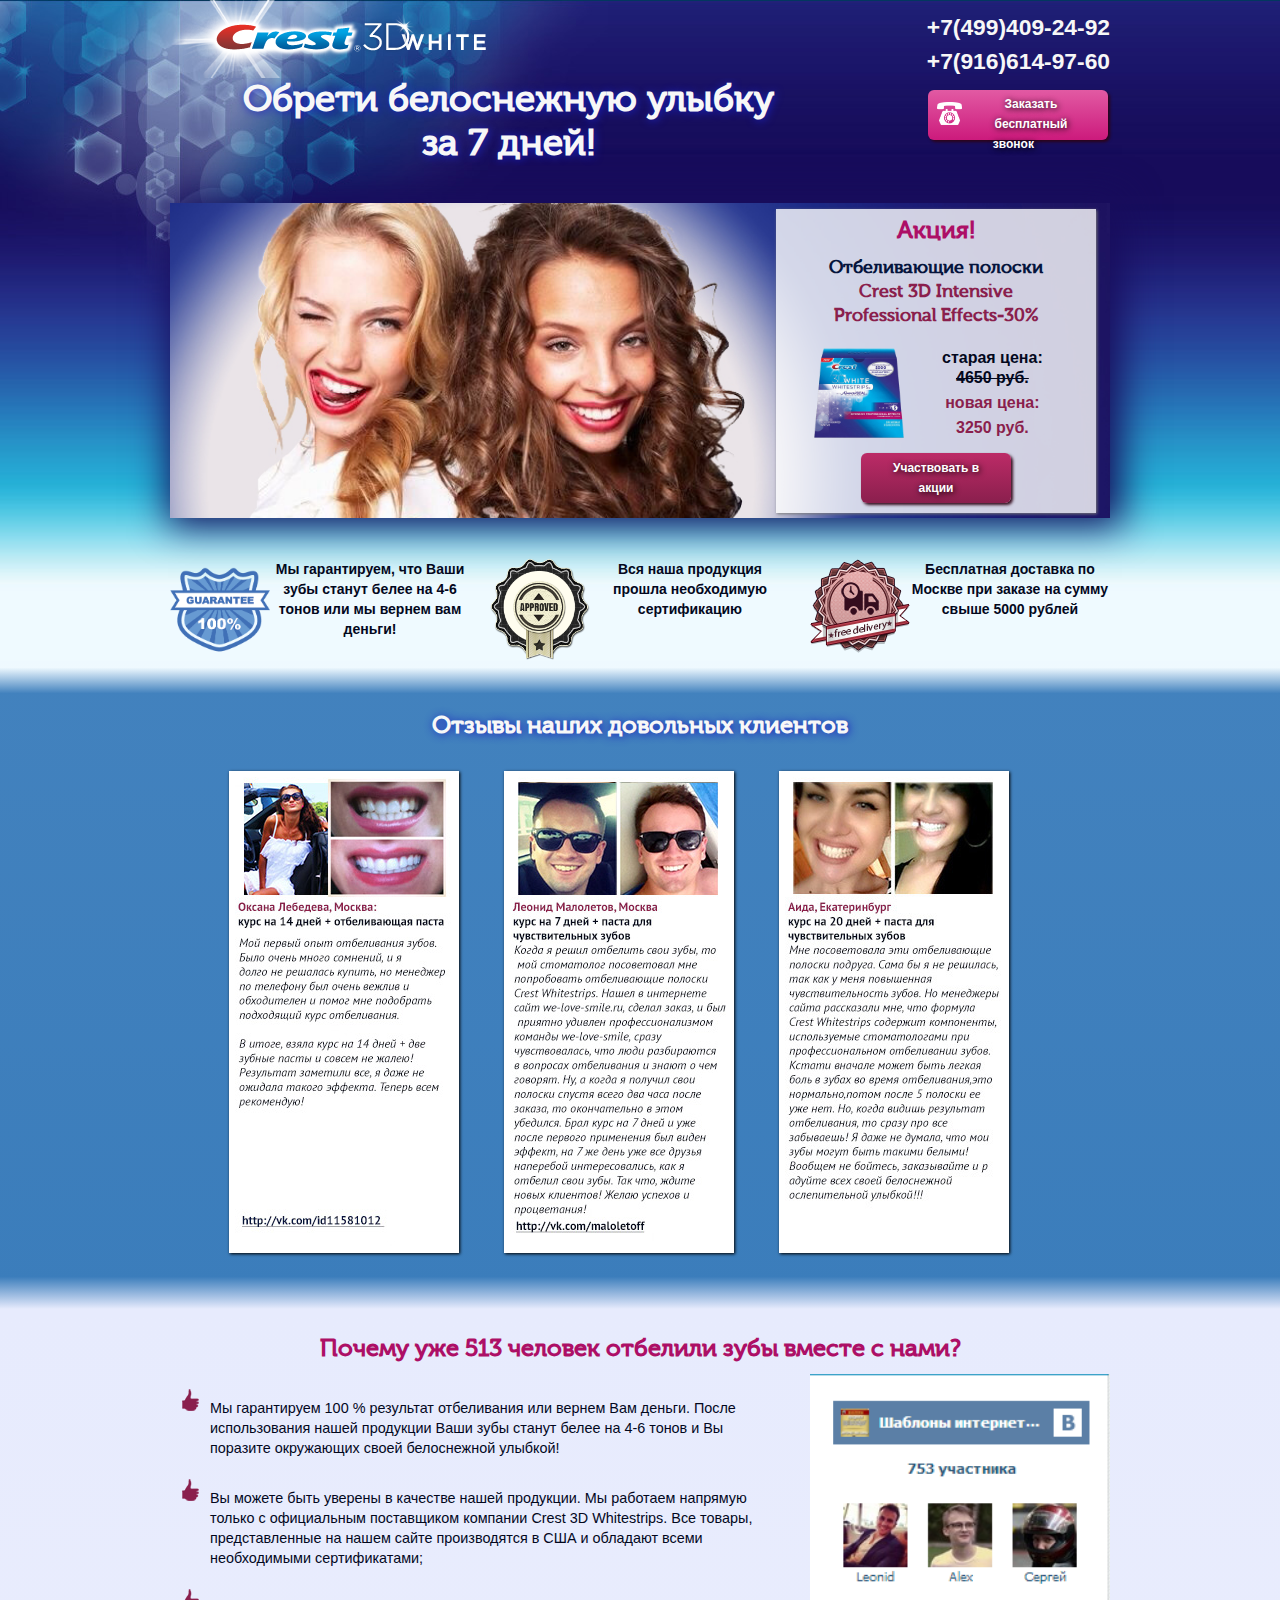
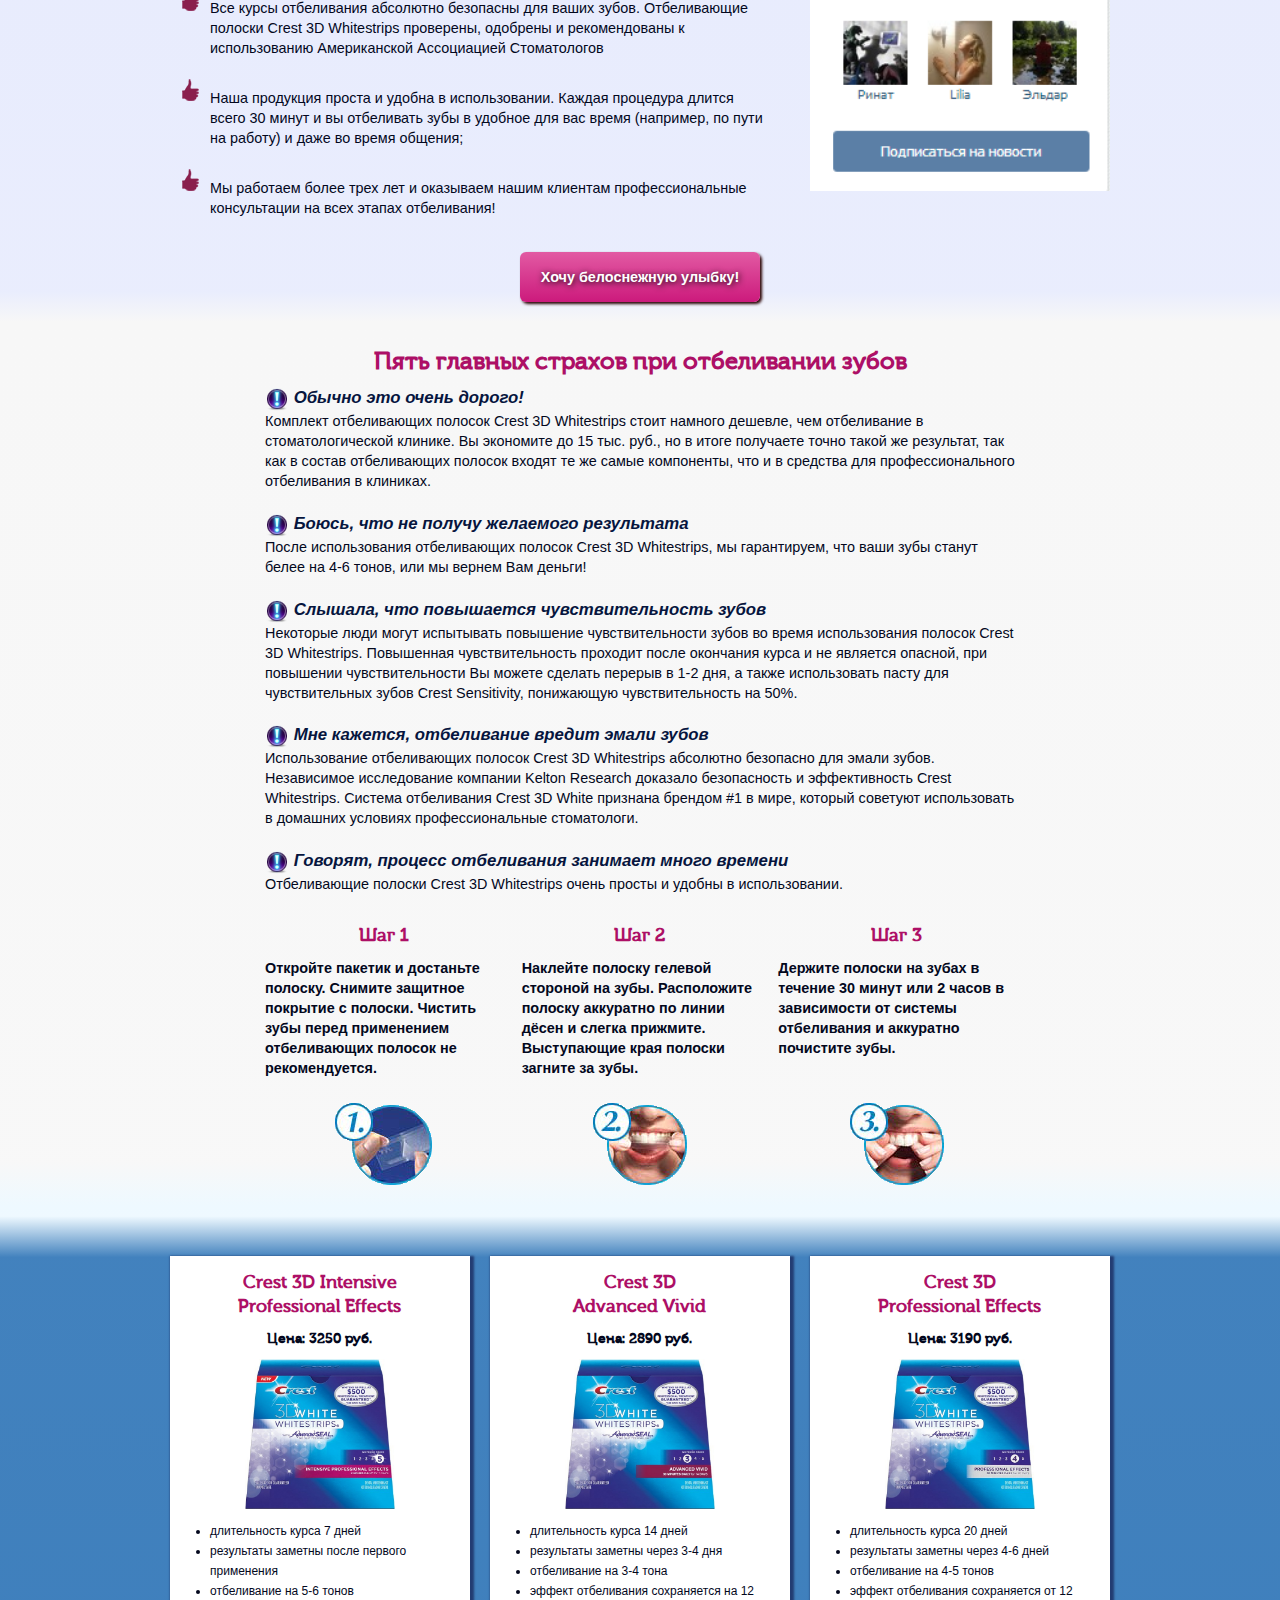
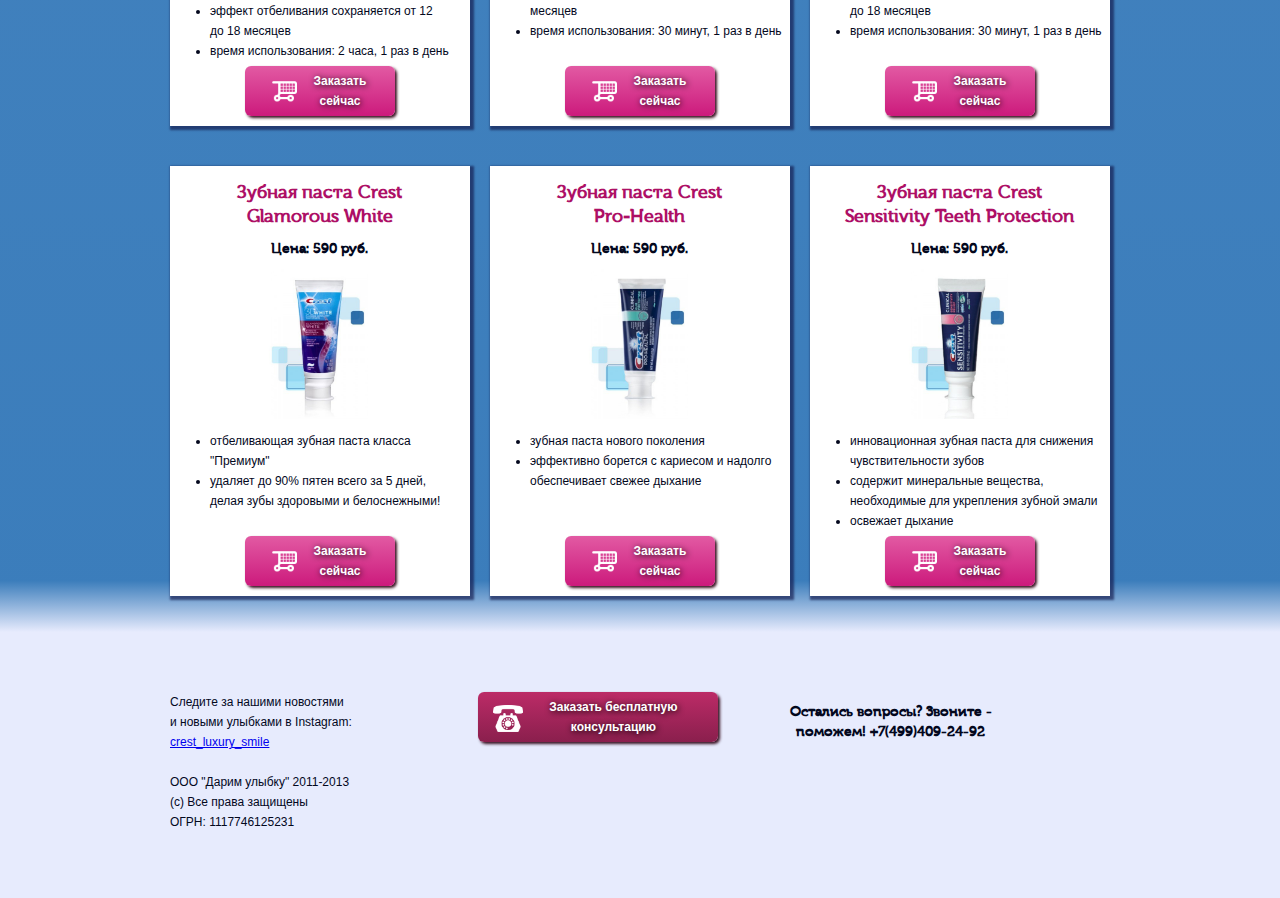
==== commit 01e28fc1: "day 6" ====
--- a/index-1.html
+++ b/index-1.html
@@ -1,332 +1,386 @@
-<!DOCTYPE html>
-<!-- This site was created in Webflow. http://www.webflow.com--><!-- Last Published: Mon Sep 09 2013 11:06:18 GMT+0000 (UTC) -->
-<html data-wf-site="522b3b4f90df96a2040003b8">
-	<head>
-		<meta charset="utf-8">
-		<title>WhiteStripes</title>
-		<meta name="description" content="">
-		<meta name="viewport" content="width=device-width, initial-scale=1.0">
-		<link rel="stylesheet" type="text/css" href="css/normalize.css">
-		<link rel="stylesheet" type="text/css" href="css/webflow.css">
-		<link rel="stylesheet" type="text/css" href="css/whitestripes.webflow.css">
-		<link rel="icon" type="image/x-icon" href="https://y7v4p6k4.ssl.hwcdn.net/placeholder/favicon.ico">
-		<link rel="stylesheet" type="text/css" href="css/counter.css" />
-				<link rel="stylesheet" type="text/css" href="css/variant1.css" />
-
-		<link href='http://fonts.googleapis.com/css?family=Scada:400italic,700italic,400,700&subset=latin,cyrillic,latin-ext' rel='stylesheet' type='text/css'>
-
-		<script type="text/javascript" src="js/jquery-1.10.2.js"></script>
-
-		<script type="text/javascript" src="js/webflow.js"></script>
-		<script type="text/javascript" src="js/flipcounter.js"></script>
-
-	</head><body>
-	<section>
-		<div class="w-container content up">
-			<header class="w-clearfix header">
-				<img class="logo" src="images/logo.png" width="120" alt="logo.png">
-				<div class="connection">
-					<a class="phone-link" href="callto:84957777777">+7(495)777-77-77</a>
-					
-					<div class="phone-button button">
-						<a href="#">
-							<img src="images/buttons/phone.png" width="30" style="
-							    display: inline; ">
-								Заказать бесплатный звонок	
-						</a>
-					</div>
-				</div>
-				<h1 class="slogan"> Обрети белоснежную улыбку<br> за 7 дней!</h1>
-			</header>
-			<div class="w-clearfix presentation">
-				<div class="action">
-					<h2>Акция!</h2>
-					<h3 class="action-head"> Отбеливающие полоски<br/> Crest 3D Intensive <br>Professional Effects<strong>-30%</strong></h3>
-					<div class="actions">
-						<div class="action-text">старая цена <span class="old-price">2000</span>
-							<p class="new-price">новая цена 1500</p></div>
-					</div>
-					<div class="button">
-						<a href="#">
-							Участвовать в акции
-						</a>
-					</div>
-				</div>
-			</div>
-			<div class="w-row bonuses">
-				<div class="w-col w-col-4 w-clearfix">
-					<img class="bonus-face" src="images/guarantee.png" width="100" alt="phone%20rebel.jpg">
-					<div class="guarantee">Мы гарантируем, что Ваши зубы 
-						станут белее на 4-6 тонов или
-						мы вернем вам деньги!</div>
-				</div>
-				<div class="w-col w-col-4 w-clearfix">
-					<img class="bonus-face" src="images/sertif.png" width="100" alt="sertif.png">
-					<div class="guarantee">Вся наша продукция прошла необходимую сертификацию</div>
-				</div>
-				<div class="w-col w-col-4 w-clearfix">
-					<img class="bonus-face" src="images/delivery1.png" width="100" alt="phone%20rebel.jpg">
-					<div class="guarantee">Бесплатная доставка по Москве при заказе на сумму свыше 5000 рублей</div>
-				</div>
-			</div>
-		</div>
-	</section>
-	<section class="feedfon">
-		<div class="w-container content feedbackslide">
-			<div class="w-hidden-small w-hidden-tiny feedback">
-				<img class="feed-face" src="images/feedback/small/feedsample1.jpg" alt="client2.jpg">
-			</div>
-			<div class="feedback">
-				<img class="feed-face" src="images/feedback/small/feedsample2.jpg" alt="client2.jpg">
-			</div>
-			<div class="w-hidden-small w-hidden-tiny feedback">
-				<img class="feed-face" src="images/feedback/small/feedsample3.jpg" alt="client2.jpg">
-			</div>
-		</div>
-	</section>
-	<section class="why513">
-		<div class="w-container content advantages-container">
-			<div>
-				<h3>Почему уже 513 человек отбелили зубы вместе с нами?</h3>
-				<div class="w-row">
-					<div class="w-col w-col-8 w-clearfix">
-						<div class="w-embed adv-list">
-							<ul class="advantages">
-								<li>Мы гарантируем 100 % результат отбеливания или вернем Вам деньги. После использования нашей продукции Ваши зубы станут белее на 4-6 тонов и Вы поразите окружающих своей белоснежной улыбкой!</li>
-								<br>
-								<li>Вы можете быть уверены в качестве нашей продукции. Мы работаем напрямую только с официальным поставщиком компании Crest 3D Whitestrips. Все товары, представленные на нашем сайте производятся в США и обладают всеми необходимыми сертификатами;</li>
-								<br>
-								<li>Все курсы отбеливания абсолютно безопасны для ваших зубов. Отбеливающие полоски Crest 3D Whitestrips проверены, одобрены и рекомендованы к использованию Американской Ассоциацией Стоматологов</li>
-								<br>
-								<li>Наша продукция проста и удобна в использовании. Каждая процедура длится всего 30 минут и вы отбеливать зубы в удобное для вас время (например, по пути на работу) и даже во время общения;</li>
-								<br>
-								<li>Мы работаем более трех лет и оказываем нашим клиентам профессиональные консультации на всех этапах отбеливания!</li>
-								<br>
-							</ul>
-						</div>
-					</div>
-					<div class="w-col w-col-4 w-clearfix group">
-						<img class="group" src="images/vkgroup.png" width="300" alt="vkgroup.png">
-					</div>
-				</div>
-			</div>
-			<div class="button">
-				<a class="catalog-button" href="#">
-					Хочу белоснежную улыбку!
-				</a>
-			</div>
-		</div>
-	</section>
-	<section>
-		<div class="w-container content fears w-clearfix">
-			<h3>Пять главных страхов при отбеливании зубов</h3>
-			<div class="problem">
-				<div>- Это очень дорого!</div>
-			</div>
-			<div class="solution">
-				<div>Комплект отбеливающих полосок Crest 3D Whitestrips стоит намного дешевле, чем отбеливание в стоматологической клинике. Вы экономите до 15 тыс. руб., но в итоге получаете точно такой же результат, так как в состав отбеливающих полосок входят те же самые компоненты, что и в средства для профессионального отбеливания в клиниках.</div>
-			</div>
-			<div class="problem">
-				<div>- Боюсь, что не получу желаемого результата</div>
-			</div>
-			<div class="solution">
-				<div>После использования отбеливающих полосок Crest 3D Whitestrips, мы гарантируем, что ваши зубы станут белее на 4-6 тонов, или мы вернем Вам деньги!</div>
-			</div>
-			<div class="problem">
-				<div>- Повысится чувствительность зубов</div>
-			</div>
-			<div class="solution">
-				<div>Некоторые люди могут испытывать повышение чувствительности зубов во время использования полосок Crest 3D Whitestrips. Повышенная чувствительность проходит после окончания курса и не является опасной, при повышении чувствительности Вы можете сделать перерыв в 1-2 дня, а также использовать пасту для чувствительных зубов Crest Sensitivity, понижающую чувствительность на 50%.</div>
-			</div>
-			<div class="problem">
-				<div>- Отбеливание вредит эмали зубов</div>
-			</div>
-			<div class="solution">
-				<div>Использование отбеливающих полосок Crest 3D Whitestrips абсолютно безопасно для эмали зубов. Независимое исследование компании Kelton Research доказало безопасность и эффективность Crest Whitestrips. Система отбеливания Crest 3D White признана брендом #1 в мире, который советуют использовать в домашних условиях профессиональные стоматологи.</div>
-			</div>
-
-			<div class="problem">
-				<div>- Процесс отбеливания занимает много времени</div>
-			</div>
-			<div class="solution">
-				<div>Отбеливающие полоски Crest 3D Whitestrips очень просты и удобны в использовании. 
-					
-					</div>
-
-				<div class="w-row">
-				<div class="w-col w-col-4 good">
-					<h4>Шаг 1</h4>Снимите защитное покрытие с полоски.
-					<img class="goods-face" src="images/3steps/1_over.jpg" alt="1step">
-				</div>
-				<div class="w-col w-col-4 good">
-					<h4>Шаг 2</h4>Встаньте перед зеркалом и приложите полоску гелевой стороной к зубам, затем выровняйте ее по линии десен и плотно прижмите.
-					<img class="goods-face" src="images/3steps/2_over.jpg" alt="2.jpg">
-				</div>
-				<div class="w-col w-col-4 good">
-					<h4>Шаг 3</h4>Для лучшего отбеливания загните выступающие края полоски. Удалите полоски через 30 минут или 2 часа в зависимости от системы отбеливания и аккуратно почистите зубы.
-					<img class="goods-face" src="images/3steps/3_over.jpg" alt="7FJ2EWwny6s.jpg">
-				</div>
-			</div>
-
-			</div>
-		</div>
-	</section>
-	<section class="allgoods">
-		<div class="w-container content goods-container">
-		<div class="goods">
-			<div class="w-row">
-				<div class="w-col w-col-4 good">
-					<div class="card">
-						<h4>Crest 3D Intensive</br>
-						Professional Effects</h4>
-						<h5>Цена: 3250 руб.</h5>
-						<img class="goods-face" src="images/7FJ2EWwny6s.jpg" height="150" alt="3.jpg">
-						<div class="w-embed">
-							<ul>
-								<li>длительность курса 7 дней</li>
-								<li>результаты заметны после первого применения</li>
-								<li>отбеливание на 5-6 тонов</li>
-								<li>эффект отбеливания сохраняется от 12<br/>
-								 до 18 месяцев</li>
-								<li>время использования: 2 часа, 1 раз в день</li>
-							</ul>
-						</div>
-						<div class="button">
-							<a href="#">
-								Заказать сейчас
-							</a>
-						</div>
-					</div>
-				</div>
-				<div class="w-col w-col-4 good">
-					<div class="card">
-						<h4>Crest 3D</br>
-						 Advanced Vivid</h4>
-						<h5>Цена: 2890 руб.</h5>
-						<img class="goods-face" src="images/3.jpg" height="150" alt="2.jpg">
-						<div class="w-embed">
-							<ul>
-								<li>длительность курса 14 дней</li>
-								<li>результаты заметны через 3-4 дня</li>
-								<li>отбеливание на 3-4 тона</li>
-								<li>эффект отбеливания сохраняется на 12 месяцев</li>
-								<li>время использования: 30 минут, 1 раз в день</li>
-							</ul>
-						</div>
-						<div class="button">
-							<a href="#">
-								Заказать сейчас
-							</a>
-						</div>
-					</div>
-				</div>
-				<div class="w-col w-col-4 good">
-					<div class="card">
-						<h4>Crest 3D</br> 
-						Professional Effects</h4>
-						<h5>Цена: 3190 руб.</h5>
-						<img class="goods-face" src="images/2.jpg" height="150" alt="7FJ2EWwny6s.jpg">
-						<div class="w-embed">
-							<ul>
-								<li>длительность курса 20 дней</li>
-								<li>результаты заметны через 4-6 дней</li>
-								<li>отбеливание на 4-5 тонов</li>
-								<li>эффект отбеливания сохраняется от 12<br/>
-								 до 18 месяцев</li>
-								<li>время использования: 30 минут, 1 раз в день</li>
-							</ul>
-						</div>
-						<div class="button">
-							<a  href="#">
-								Заказать сейчас
-
-							</a>
-						</div>
-					</div>
-				</div>
-			</div>
-		</div>
-		<div class="goods2">
-			<div class="w-row">
-				<div class="w-col w-col-4 good">
-						<div class="card">
-						<h4>Зубная паста Crest</br> 
-						Glamorous White</h4>
-						<h5>Цена: 590 руб.</h5>
-						<img class="goods-face" src="images/6.jpg" height="150" alt="6.jpg">
-							<div class="w-embed">
-								<ul>
-									<li>отбеливающая зубная паста класса "Премиум"</li>
-									<li>удаляет до 90% пятен всего за 5 дней,<br/>
-									 делая зубы здоровыми и белоснежными!</li>
-								</ul>
-							</div>
-						<div class="button">
-							<a  href="#">
-						 		Заказать сейчас
-						 	</a>
-						 </div>
-					</div>
-				</div>
-
-				<div class="w-col w-col-4 good">
-					<div class="card">
-						<h4>Зубная паста Crest</br> 
-						Pro-Health</h4>
-						<h5>Цена: 590 руб.</h5>
-						<img class="goods-face" src="images/5.jpg" height="150" alt="5.jpg">
-						<div class="w-embed">
-							<ul>
-								<li>зубная паста нового поколения</li>
-								<li>эффективно борется с кариесом и надолго обеспечивает свежее дыхание</li>
-							</ul>
-						</div>
-						<div class="button">
-							<a href="#">
-								Заказать сейчас
-							</a>
-						</div>
-					</div>
-				</div>
-
-				<div class="w-col w-col-4 good">
-					<div class="card">
-						<h4>Зубная паста Crest</br> 
-						Sensitivity Teeth Protection</h4>
-						<h5>Цена: 590 руб.</h5>
-						<img class="goods-face" src="images/4.jpg" height="150" alt="4.jpg">
-						<div class="w-embed">
-							<ul>
-								<li>инновационная зубная паста для снижения чувствительности зубов</li>
-								<li>содержит минеральные вещества, необходимые для укрепления зубной эмали</li>
-								<li>освежает дыхание</li>
-							</ul>
-						</div>
-						<div class="button">
-							<a  href="#">
-								Заказать сейчас
-							</a>
-						</div>
-					</div>
-				</div>
-			</div>
-		</div>
-		</div>
-	</section>
-
-	<footer class="footer">
-		<div class="w-container">
-			© здесь может и даже должна находиться информация о копирайте<br/>
-			также можно укзать год создания<br/>
-			если есть, допустим, ИНН<br/>
-			и ещё раз телефон для связи<br/>
-		</div>
-		
-	</footer>
-	<script type="text/javascript">
-	//<![CDATA[
-
-	//]]>
-	</script>
-</body>
+<!DOCTYPE html>
+<!-- This site was created in Webflow. http://www.webflow.com--><!-- Last Published: Mon Sep 09 2013 11:06:18 GMT+0000 (UTC) -->
+<html data-wf-site="522b3b4f90df96a2040003b8">
+	<head>
+		<meta charset="utf-8">
+		<title>WhiteStripes</title>
+		<meta name="description" content="">
+		<meta name="viewport" content="width=device-width, initial-scale=1.0">
+		<link rel="stylesheet" type="text/css" href="css/normalize.css">
+		<link rel="stylesheet" type="text/css" href="css/webflow.css">
+		<link rel="stylesheet" type="text/css" href="css/whitestripes.webflow.css">
+		<link rel="icon" type="image/x-icon" href="https://y7v4p6k4.ssl.hwcdn.net/placeholder/favicon.ico">
+		<link rel="stylesheet" type="text/css" href="css/counter.css" />
+		<link href='http://fonts.googleapis.com/css?family=Scada:400italic,700italic,400,700&subset=latin,cyrillic,latin-ext' rel='stylesheet' type='text/css'>
+
+		<script type="text/javascript" src="js/jquery-1.10.2.js"></script>
+
+		<script type="text/javascript" src="js/webflow.js"></script>
+		<script type="text/javascript" src="js/flipcounter.js"></script>
+
+		<link rel="stylesheet" type="text/css" href="css/variant1.css">
+
+
+	</head><body>
+	<section class="up">
+		<div class="w-container content">
+			<header class="w-clearfix header">
+				<div class="logo">
+					<img src="images/crestlogo.png" alt="crestlogo.png">
+					<h1 class="slogan"> Обрети белоснежную улыбку<br> за 7 дней!</h1>
+	
+				</div>
+				
+				<div class="connection">
+					<a class="phone-link" href="callto:84994092492">+7(499)409-24-92</a>
+					<br/>
+					<a class="phone-link" href="callto:89166149760">+7(916)614-97-60</a>
+
+					<div class="phone-button button">
+						<a href="#">
+							<img src="images/buttons/phone.png" width="25">
+								Заказать бесплатный звонок	
+						</a>
+					</div>
+				</div>
+			</header>
+			<div class="w-clearfix presentation">
+				<div class="action">
+					<h3>Акция!</h3>
+					<h4 class="action-head"> Отбеливающие полоски<br/> 
+					<span class="accent">Crest 3D Intensive <br>Professional Effects<strong>-30%</strong></span></h4>
+
+					<div class="actions w-clearfix">
+						<img class="action-trigger" src="images/foraction.png" height="90" alt="3.jpg">
+
+						<div class="action-text">старая цена: <p class="old-price">4650 руб.</p>
+							<p class="new-price">новая цена: </p><p class="new-price">3250 руб.</p></div>
+					</div>
+					<div class="buttonsub">
+						<a href="#">
+							Участвовать в акции
+						</a>
+					</div>
+				</div>
+			</div>
+			<div class="w-row bonuses">
+				<div class="w-col w-col-4 w-clearfix">
+					<img class="bonus-face" src="images/guarant.png" width="100" alt="phone%20rebel.jpg">
+					<div class="guarantee">Мы гарантируем, что Ваши зубы 
+						станут белее на 4-6 тонов или
+						мы вернем вам деньги!</div>
+				</div>
+				<div class="w-col w-col-4 w-clearfix">
+					<img class="bonus-face" src="images/sertif.png" width="100" alt="sertif.png">
+					<div class="guarantee">Вся наша продукция прошла необходимую сертификацию</div>
+				</div>
+				<div class="w-col w-col-4 w-clearfix">
+					<img class="bonus-face" src="images/delivery.png" width="100" alt="phone%20rebel.jpg">
+					<div class="guarantee">Бесплатная доставка по Москве при заказе на сумму свыше 5000 рублей</div>
+				</div>
+			</div>
+		</div>
+	</section>
+	<section class="feedfon">
+		<div class="w-container content feedbackslide">
+			<h3>Отзывы наших довольных клиентов</h3>
+			<div class="w-hidden-small w-hidden-tiny feedback">
+				<img class="feed-face" src="images/feedback/small/feedsample1.jpg" alt="client2.jpg">
+			</div>
+			<div class="feedback">
+				<img class="feed-face" src="images/feedback/small/feedsample5.jpg" alt="client2.jpg">
+			</div>
+			<div class="w-hidden-small w-hidden-tiny feedback">
+				<img class="feed-face" src="images/feedback/small/feedsample4.jpg" alt="client2.jpg">
+			</div>
+		</div>
+	</section>
+	<section class="why513">
+		<div class="w-container content advantages-container">
+			<div>
+				<h3>Почему уже 513 человек отбелили зубы вместе с нами?</h3>
+				<div class="w-row ">
+					<div class="w-col w-col-8 w-clearfix">
+						<div class="w-embed adv-list">
+							<ul class="advantages">
+								<li>Мы гарантируем 100 % результат отбеливания или вернем Вам деньги. После использования нашей продукции Ваши зубы станут белее на 4-6 тонов и Вы поразите окружающих своей белоснежной улыбкой!</li>
+								<br>
+								<li>Вы можете быть уверены в качестве нашей продукции. Мы работаем напрямую только с официальным поставщиком компании Crest 3D Whitestrips. Все товары, представленные на нашем сайте производятся в США и обладают всеми необходимыми сертификатами;</li>
+								<br>
+								<li>Все курсы отбеливания абсолютно безопасны для ваших зубов. Отбеливающие полоски Crest 3D Whitestrips проверены, одобрены и рекомендованы к использованию Американской Ассоциацией Стоматологов</li>
+								<br>
+								<li>Наша продукция проста и удобна в использовании. Каждая процедура длится всего 30 минут и вы отбеливать зубы в удобное для вас время (например, по пути на работу) и даже во время общения;</li>
+								<br>
+								<li>Мы работаем более трех лет и оказываем нашим клиентам профессиональные консультации на всех этапах отбеливания!</li>
+								<br>
+							</ul>
+						</div>
+					</div>
+					<div class="w-col w-col-4 w-clearfix group">
+						<img class="group" src="images/vkgroup.png" width="300" alt="vkgroup.png">
+					</div>
+				</div>
+			</div>
+			<div class="button catalog-button">
+				<a href="#">
+					Хочу белоснежную улыбку!
+				</a>
+			</div>
+		</div>
+	</section>
+	<section class="allfears">
+		<div class="w-container content fears w-clearfix">
+			<h3>Пять главных страхов при отбеливании зубов</h3>
+			<div class="problem">
+				<div><img src="images/exclamation.png"> Обычно это очень дорого!</div>
+			</div>
+			<div class="solution">
+				<div>Комплект отбеливающих полосок Crest 3D Whitestrips стоит намного дешевле, чем отбеливание в стоматологической клинике. Вы экономите до 15 тыс. руб., но в итоге получаете точно такой же результат, так как в состав отбеливающих полосок входят те же самые компоненты, что и в средства для профессионального отбеливания в клиниках.</div>
+			</div>
+			<div class="problem">
+				<div><img src="images/exclamation.png"> Боюсь, что не получу желаемого результата</div>
+			</div>
+			<div class="solution">
+				<div>После использования отбеливающих полосок Crest 3D Whitestrips, мы гарантируем, что ваши зубы станут белее на 4-6 тонов, или мы вернем Вам деньги!</div>
+			</div>
+			<div class="problem">
+				<div><img src="images/exclamation.png"> Слышала, что повышается чувствительность зубов</div>
+			</div>
+			<div class="solution">
+				<div>Некоторые люди могут испытывать повышение чувствительности зубов во время использования полосок Crest 3D Whitestrips. Повышенная чувствительность проходит после окончания курса и не является опасной, при повышении чувствительности Вы можете сделать перерыв в 1-2 дня, а также использовать пасту для чувствительных зубов Crest Sensitivity, понижающую чувствительность на 50%.</div>
+			</div>
+			<div class="problem">
+				<div><img src="images/exclamation.png"> Мне кажется, отбеливание вредит эмали зубов</div>
+			</div>
+			<div class="solution">
+				<div>Использование отбеливающих полосок Crest 3D Whitestrips абсолютно безопасно для эмали зубов. Независимое исследование компании Kelton Research доказало безопасность и эффективность Crest Whitestrips. Система отбеливания Crest 3D White признана брендом #1 в мире, который советуют использовать в домашних условиях профессиональные стоматологи.</div>
+			</div>
+
+			<div class="problem">
+				<div><img src="images/exclamation.png"> Говорят, процесс отбеливания занимает много времени</div>
+			</div>
+			<div class="solution">
+				<div>Отбеливающие полоски Crest 3D Whitestrips очень просты и удобны в использовании. 
+					
+					</div>
+				<div class="w-row steps">
+				<div class="w-col w-col-4 step good">
+					<h4>Шаг 1</h4>
+					<p>
+						Откройте пакетик и достаньте полоску. Снимите защитное покрытие с полоски. Чистить зубы перед применением отбеливающих полосок не рекомендуется.
+					</p>
+					<img class="goods-face" src="images/3steps/1_over.png" alt="1step">
+				</div>
+				<div class="w-col w-col-4 step good">
+					<h4>Шаг 2</h4>
+					<p>
+						Наклейте полоску гелевой стороной на зубы. Расположите полоску аккуратно по линии дёсен и слегка прижмите. Выступающие края полоски загните за зубы.
+					</p>
+					<img class="goods-face" src="images/3steps/2_over.png" alt="2.jpg">
+				</div>
+				<div class="w-col w-col-4 step good">
+					<h4>Шаг 3</h4>
+					<p>
+						Держите полоски на зубах в течение 30 минут или 2 часов в зависимости от системы отбеливания и аккуратно почистите зубы.
+					</p>
+					<img class="goods-face" src="images/3steps/3_over.png" alt="7FJ2EWwny6s.jpg">
+				</div>
+			</div>
+
+			</div>
+		</div>
+	</section>
+	<section class="allgoods">
+		<div class="w-container content goods-container">
+		<div class="goods">
+			<div class="w-row">
+				<div class="w-col w-col-4 good">
+					<div class= 	"card">
+						<h4>Crest 3D Intensive</br>
+						Professional Effects</h4>
+						<h5>Цена: 3250 руб.</h5>
+						<img class="goods-face" src="images/1.jpg" height="150" alt="3.jpg">
+						<div class="w-embed">
+							<ul>
+								<li>длительность курса 7 дней</li>
+								<li>результаты заметны после первого применения</li>
+								<li>отбеливание на 5-6 тонов</li>
+								<li>эффект отбеливания сохраняется от 12<br/>
+								 до 18 месяцев</li>
+								<li>время использования: 2 часа, 1 раз в день</li>
+							</ul>
+						</div>
+						<div class="button">
+							<a href="#">
+								<img src="images/buttons/cart.png" width="30">
+
+								Заказать сейчас
+							</a>
+						</div>
+					</div>
+				</div>
+				<div class="w-col w-col-4 good">
+					<div class="card">
+						<h4>Crest 3D</br>
+						 Advanced Vivid</h4>
+						<h5>Цена: 2890 руб.</h5>
+						<img class="goods-face" src="images/3.jpg" height="150" alt="2.jpg">
+						<div class="w-embed">
+							<ul>
+								<li>длительность курса 14 дней</li>
+								<li>результаты заметны через 3-4 дня</li>
+								<li>отбеливание на 3-4 тона</li>
+								<li>эффект отбеливания сохраняется на 12 месяцев</li>
+								<li>время использования: 30 минут, 1 раз в день</li>
+							</ul>
+						</div>
+						<div class="button">
+							<a href="#">
+								<img src="images/buttons/cart.png" width="30">
+
+								Заказать сейчас
+							</a>
+						</div>
+					</div>
+				</div>
+				<div class="w-col w-col-4 good">
+					<div class="card">
+						<h4>Crest 3D</br> 
+						Professional Effects</h4>
+						<h5>Цена: 3190 руб.</h5>
+						<img class="goods-face" src="images/2.jpg" height="150" alt="7FJ2EWwny6s.jpg">
+						<div class="w-embed">
+							<ul>
+								<li>длительность курса 20 дней</li>
+								<li>результаты заметны через 4-6 дней</li>
+								<li>отбеливание на 4-5 тонов</li>
+								<li>эффект отбеливания сохраняется от 12<br/>
+								 до 18 месяцев</li>
+								<li>время использования: 30 минут, 1 раз в день</li>
+							</ul>
+						</div>
+						<div class="button">
+							<a  href="#">
+								<img src="images/buttons/cart.png" width="30">
+
+								Заказать сейчас
+
+							</a>
+						</div>
+					</div>
+				</div>
+			</div>
+		</div>
+		<div class="goods2">
+			<div class="w-row">
+				<div class="w-col w-col-4 good">
+						<div class="card">
+						<h4>Зубная паста Crest</br> 
+						Glamorous White</h4>
+						<h5>Цена: 590 руб.</h5>
+						<img class="goods-face" src="images/6.jpg" height="150" alt="6.jpg">
+							<div class="w-embed">
+								<ul>
+									<li>отбеливающая зубная паста класса "Премиум"</li>
+									<li>удаляет до 90% пятен всего за 5 дней,<br/>
+									 делая зубы здоровыми и белоснежными!</li>
+								</ul>
+							</div>
+						<div class="button">
+							<a  href="#">
+								<img src="images/buttons/cart.png" width="30">
+
+						 		Заказать сейчас
+						 	</a>
+						 </div>
+					</div>
+				</div>
+
+				<div class="w-col w-col-4 good">
+					<div class="card">
+						<h4>Зубная паста Crest</br> 
+						Pro-Health</h4>
+						<h5>Цена: 590 руб.</h5>
+						<img class="goods-face" src="images/5.jpg" height="150" alt="5.jpg">
+						<div class="w-embed">
+							<ul>
+								<li>зубная паста нового поколения</li>
+								<li>эффективно борется с кариесом и надолго обеспечивает свежее дыхание</li>
+							</ul>
+						</div>
+						<div class="button">
+							<a href="#">
+								<img src="images/buttons/cart.png" width="30">
+
+								Заказать сейчас
+							</a>
+						</div>
+					</div>
+				</div>
+
+				<div class="w-col w-col-4 good">
+					<div class="card">
+						<h4>Зубная паста Crest</br> 
+						Sensitivity Teeth Protection</h4>
+						<h5>Цена: 590 руб.</h5>
+						<img class="goods-face" src="images/4.jpg" height="150" alt="4.jpg">
+						<div class="w-embed">
+							<ul>
+								<li>инновационная зубная паста для снижения чувствительности зубов</li>
+								<li>содержит минеральные вещества, необходимые для укрепления зубной эмали</li>
+								<li>освежает дыхание</li>
+							</ul>
+						</div>
+						<div class="button">
+							<a  href="#">
+								<img src="images/buttons/cart.png" width="30">
+
+								Заказать сейчас
+							</a>
+						</div>
+					</div>
+				</div>
+			</div>
+		</div>
+		</div>
+	</section>
+
+	<footer class="footer">
+		<div class="w-container">
+		
+			<div class="w-row">
+				<div class="w-col w-col-4">
+
+					Следите за нашими новостями<br/>
+					и новыми улыбками в Instagram:<br/>
+					<a href="instagram.com">crest_luxury_smile</a><br/>
+					<br/>
+
+					ООО "Дарим улыбку" 2011-2013<br/>
+					(c) Все права защищены<br/>
+					ОГРН: 1117746125231<br/>
+				</div>
+				<div class="w-col w-col-4">
+					<div class="back-call buttonsub">
+						<a  href="#">
+							<img src="images/buttons/phone.png" width="30"></img>
+							Заказать бесплатную консультацию
+						</a>
+					</div>
+				</div>
+				<div class="w-col w-col-4">
+					<h5>
+						Остались вопросы? Звоните - поможем!
+						+7(499)409-24-92
+					</h5>
+				</div>
+			</div>
+		</div>
+	</footer>
+	<script type="text/javascript">
+	//<![CDATA[
+
+	//]]>
+	</script>
+</body>
 </html>--- a/css/whitestripes.webflow.css
+++ b/css/whitestripes.webflow.css
@@ -1,27 +1,47 @@
+/* Generated by Font Squirrel (http://www.fontsquirrel.com) on September 12, 2013 */
+
+
+
+@font-face {
+    font-family: 'museo_cyrl500';
+    src: url('../fonts/museo_cyrillic-webfont.eot');
+    src: url('../fonts/museo_cyrillic-webfont.eot?#iefix') format('embedded-opentype'),
+         url('../fonts/museo_cyrillic-webfont.woff') format('woff'),
+         url('../fonts/museo_cyrillic-webfont.ttf') format('truetype');
+    font-weight: normal;
+    font-style: normal;
+
+}
+
+
+
+h1, h2, h3, h4, h5, h6 {
+	font-family: 'museo_cyrl500';
+
+}
 body {
 	font-family:'Helvetica Neue', Helvetica, Arial, sans-serif;
-	color: #333;
+	color: #03081D;
 	font-size: 12px;
 	line-height: 20px;
 }
 h1 {
 	margin: 10px 0px;
 	float: none;
-	font-family: Georgia, serif;
 	font-size: 38px;
 	line-height: 44px;
 	font-weight: 700;
 }
 h2 {
 	margin: 10px 0px;
-	color: #8a1f4d;
+	color: #ad0f66;
 	font-size: 32px;
 	line-height: 36px;
 	font-weight: 700;
 }
 h3 {
 	margin: 25px 0px 10px;
-	color: #06153e;
+	color: #ad0f66;
 	font-size: 24px;
 	line-height: 30px;
 	font-weight: 700;
@@ -33,7 +53,7 @@
 	font-size: 18px;
 	line-height: 24px;
 	font-weight: 700;
-	color: #8a1f4d;
+	color: #ad0f66;
 	text-align: center;
 }
 h5 {
@@ -65,8 +85,10 @@
 	margin-left: auto;
 	float: none;
 	clear: none;
-	border-radius: 0px;
-	background-color: #d62539;
+	border-radius: 6px;
+	background: -webkit-gradient(linear, left top, left bottom, 
+		color-stop(0%,rgba(226,90,163,1)), 
+		color-stop(100%,rgba(204,26,124,1)));
 	box-shadow: rgba(46, 3, 20, 0.95) 2px 2px 3px 0px;
 }
 
@@ -85,53 +107,37 @@
 
 }
 
-.button.catalog-button {
-	box-shadow: #290000 2px 2px 3px 0px;
+.buttonsub {
+	position: static;
+	vertical-align: middle;
+	display: block;
+
+	width: 150px;
+	height: 50px;
+	margin-right: auto;
+	margin-left: auto;
+	float: none;
+	clear: none;
+	border-radius: 6px;
+	background: -webkit-gradient(linear, left top, left bottom, 
+		color-stop(0%,rgba(188,43,103,1)), 
+		color-stop(100%,rgba(138,31,77,1)));
+	box-shadow: rgba(46, 3, 20, 0.95) 2px 2px 3px 0px;
+}
+
+.buttonsub a {
+	vertical-align: middle;
+	display: table-cell;
+	color: white;
+	font-weight: 700;
+	text-align: center;
+	letter-spacing: 0px;
+	text-decoration: none;
 	text-shadow: black 1px 1px 6px;
-}
-.header {
-	margin-bottom: 27px;
-}
-
-.logo {
-	float: left;
-}
-.slogan {
-	display: block;
-	overflow: hidden;
-	margin-right: 1px;
-	margin-left: 38px;
-	padding-right: 35px;
-	padding-left: 35px;
-	background-image: none;
-	font-family: 'Scada', 'Helvetica Neue', Helvetica, Arial, sans-serif;
-	color: #06153e;
-	font-size: 34px;
-	font-style: italic;
-	text-transform: none;
-}
-.presentation {
-	width: auto;
-	height: 315px;
-	background-image: url(../images/sl2.jpg);
-	background-size: 960px;
-	background-repeat: no-repeat no-repeat;
-	box-shadow: #183663 5px 1px 35px 5px;
-}
-.action {
-	position: static;
-	margin: 6px 14px -1px 0px;
-	padding: 2px 15px 10px;
-	float: right;
-	background-color: rgba(255, 255, 255, 0.70);
-	box-shadow: #787878 1px 1px 3px 0px;
-	text-align: center;
-}
-.actions {
-	position: static;
-	display: block;
-}
-
+	width: 150px;
+	height: 50px;
+	padding: 4px 15px;
+}
 
 .vk {
 	float: left;
@@ -154,7 +160,7 @@
 }
 
 .action-head {
-	margin-top: 1px;
+	
 	color: #06153d;
 }
 @media (max-width: 991px) {
@@ -182,17 +188,40 @@
 
 
 /** header */
+	.header {
+		margin-bottom: 27px;
+	}
+
+	.logo {
+		float: left;
+	}
+	.slogan {
+		display: block;
+		overflow: hidden;
+		margin-right: 1px;
+		margin-left: 38px;
+		padding-right: 35px;
+		padding-left: 35px;
+		background-image: none;
+		font-family: 'museo_cyrl500', 'Helvetica Neue', Helvetica, Arial, sans-serif;
+		color: #F7F7F7;
+		font-size: 3.1em;
+		text-transform: none;
+		margin-top: 0;
+		text-shadow: 1px 1px 9px rgb(26, 33, 192);
+		text-align: center;
+	}
 	.phone-link {
 		text-decoration: none;
 		font-size: 1.9em;
-		color: #06153e;
+		color: #f7f7f7;
 		font-weight: bold;
-
+		line-height: 1.5em;
 	}
 
 	.connection {
 		float: right;
-		margin-top: 2em;
+		margin-top: 0.8em;
 	}
 
 	.phone-button {
@@ -208,22 +237,58 @@
 	.phone-button a img {
 		display: inline-block;
 		float: left;
-		margin-top: 5px;
+		margin-top: 8px;
+		margin-right: 10px;
 	}
 
 /** presentation */
 	.up {
-		background-color: #fcfcfc;
+		background-image: url(../images/crest-ph-bg.jpg);
 		box-shadow: white 0px 0px 6px 0px;
+	}
+
+	.presentation {
+		width: auto;
+		height: 315px;
+		background-image: url(../images/backphoto.png);
+		background-size: 960px;
+		background-repeat: no-repeat no-repeat;
+		box-shadow: #183663 5px 1px 35px 5px;
 	}
 
 /** action */
 	.action-text {
-		padding-top: 20px;
-		padding-bottom: 20px;
-		font-size: 18px;
+		padding-bottom: 10px;
+		font-size: 16px;
 		font-weight: 700;
 	}
+	.action {
+		position: static;
+		margin: 6px 14px -1px 0px;
+		padding: 2px 15px 10px;
+		float: right;
+		background-color: rgba(255, 255, 255, 0.80);
+		box-shadow: #787878 1px 1px 3px 0px;
+		text-align: center;
+		width: 320px;
+	}
+
+	.action h3 {
+		margin-top: 5px;
+	}
+
+	.actions {
+		position: static;
+		display: block;
+		padding-top: 10px;
+
+	}
+
+	.action-trigger {
+		float: left;
+		margin-left: 1.9em;
+		margin-bottom: 0.5em;
+	} 
 
 	.new-price {
 		color: #8a1f4d;
@@ -232,27 +297,55 @@
 	.old-price {
 		text-decoration: line-through;
 	}
+
+	.accent{
+		color: #8a1f4d;
+	}
+
+
 /** Fears and conscious */
+
+	.allfears {
+		background: -webkit-gradient(linear, left top, left bottom, 
+			color-stop(0%,rgba(247,247,247,1)), 
+			color-stop(95%,rgba(247,247,247,0.9)), 
+			color-stop(100%,rgba(238,249,255,1)));
+
+	}
+
 	.fears {
-		max-width: 750px;
+		max-width: 760px;
 		margin: 0 auto;
+		padding: 0 5px;
 	}
 
 	.problem {
-		font-size: 1.5em;
+		font-size: 1.4em;
 		font-style: italic;
+		font-weight: bolder;
+		color: #06153e;
 	}
 	.solution {
 		margin-bottom: 1.5em;
-	}
-
+		font-size: 1.2em;
+	}
+
+	.step h4 {
+		color: #ad0f66;
+	}
+
+	.step p {
+		height: 140px;
+	}
 	
+	.steps {
+		font-weight: bolder;
+	}
 
 /** bonuses */
 	.bonuses {
-		margin-top: 14px;
-		margin-bottom: 21px;
-		margin-top: 29px;
+		margin-bottom: 1px;
+		margin-top: 41px;
 	}
 	.guarantee {
 		float: none;
@@ -263,12 +356,30 @@
 
 /** advantages */
 	.advantages {
-		list-style: url("../images/starlist.png");
+		font-size: 1.2em;
+		list-style: url("../images/hand.png");
 
 	}
 
 	.why513 {
-		background-color: rgb(231, 235, 253);
+		/*background-color: rgb(231, 235, 253);*/
+		background: -webkit-gradient(linear, left top, left bottom, 
+			color-stop(0%,rgba(231,235,253,1)),
+			 color-stop(1%,rgba(231,235,253,1)), 
+			 color-stop(95%,rgba(231,235,253,0.9)), 
+			 color-stop(100%,rgba(247,247,247,1)));
+		padding-bottom: 20px;
+	}
+
+	.catalog-button {
+		box-shadow: #290000 2px 2px 3px 0px;
+		text-shadow: black 1px 1px 6px;
+		width: 240px;
+	}
+
+	.catalog-button a {
+		width: 240px;
+		font-size: 1.2em;
 	}
 
 
@@ -295,15 +406,29 @@
 		display: block;
 		margin-right: auto;
 		margin-left: auto;
+		margin-bottom: 30px;
 		clear: none;
 		direction: ltr;
 		text-align: center;
 		text-indent: 0px;
 	}
 
+	.feedbackslide h3 {
+		color: #f7f7f7;
+		text-shadow: 1px 1px 9px rgb(26, 33, 192);
+		margin-top: 30px;
+		margin-bottom: 30px;
+	}
+
 	.feedfon {
 	
-		background-color: #2B3D77;
+		/*background-color: #4b5e89;*/
+		background: -webkit-gradient(linear, left top, left bottom, 
+			color-stop(0%,rgba(238,249,255,1)), 
+			color-stop(1%,rgba(238,249,255,0.97)),
+			color-stop(5%,rgba(38,111,180,0.87)), 
+			color-stop(95%,rgba(38,111,180,0.9)), 
+			color-stop(100%,rgba(231,235,253,1)));
 		padding-bottom: 20px;
 		padding-top: 20px;
 	}
@@ -323,7 +448,9 @@
 
 	.good {
 		position: static;
-	}
+		margin-top: 20px;
+	}
+
 	.goods-face {
 		display: block;
 		margin-right: auto;
@@ -333,12 +460,19 @@
 	}
 
 	.allgoods {
-		background-color: #2B3D77;
-		padding-top: 1.5em;
+		/*background-color: #4b5e89;*/
+		background: -webkit-gradient(linear, left top, left bottom, 
+			color-stop(0%,rgba(238,249,255,1)), 
+			color-stop(1%,rgba(238,249,255,0.97)),
+			color-stop(5%,rgba(38,111,180,0.87)), 
+			color-stop(95%,rgba(38,111,180,0.9)), 
+			color-stop(100%,rgba(231,235,253,1)));
+		padding-top: 2.5em;
 		padding-bottom: 3em;
 	}
 
 	.card {
+		padding-top: 5px;
 		position: relative;
 		background-color: white;
 		box-shadow: rgba(18, 20, 71, 0.63) 2px 2px 2px 2px;
@@ -376,3 +510,22 @@
 		padding-bottom: 5em;
 		background-color: rgb(231, 235, 253);
 	}
+
+	.back-call {
+		width: 240px;
+	}
+
+	.back-call a {
+		width: 240px;
+	}
+
+	.footer > div > div {
+		display: inline-block;
+	}
+
+	.back-call img {
+		display: inline-block;
+		margin-top: 8px;
+		float: left;	
+	}
+	--- a/css/variant1.css
+++ b/css/variant1.css
@@ -1,4 +1,8 @@
-
-.button {
-	background-color: #dd2350;
+.presentation {
+	background-image: url(../images/backphoto3.jpg);
+	width: auto;
+	height: 315px;
+	background-size: 960px;
+	background-repeat: no-repeat no-repeat;
+	box-shadow: #180d5c 5px 1px 35px 7px;
 }